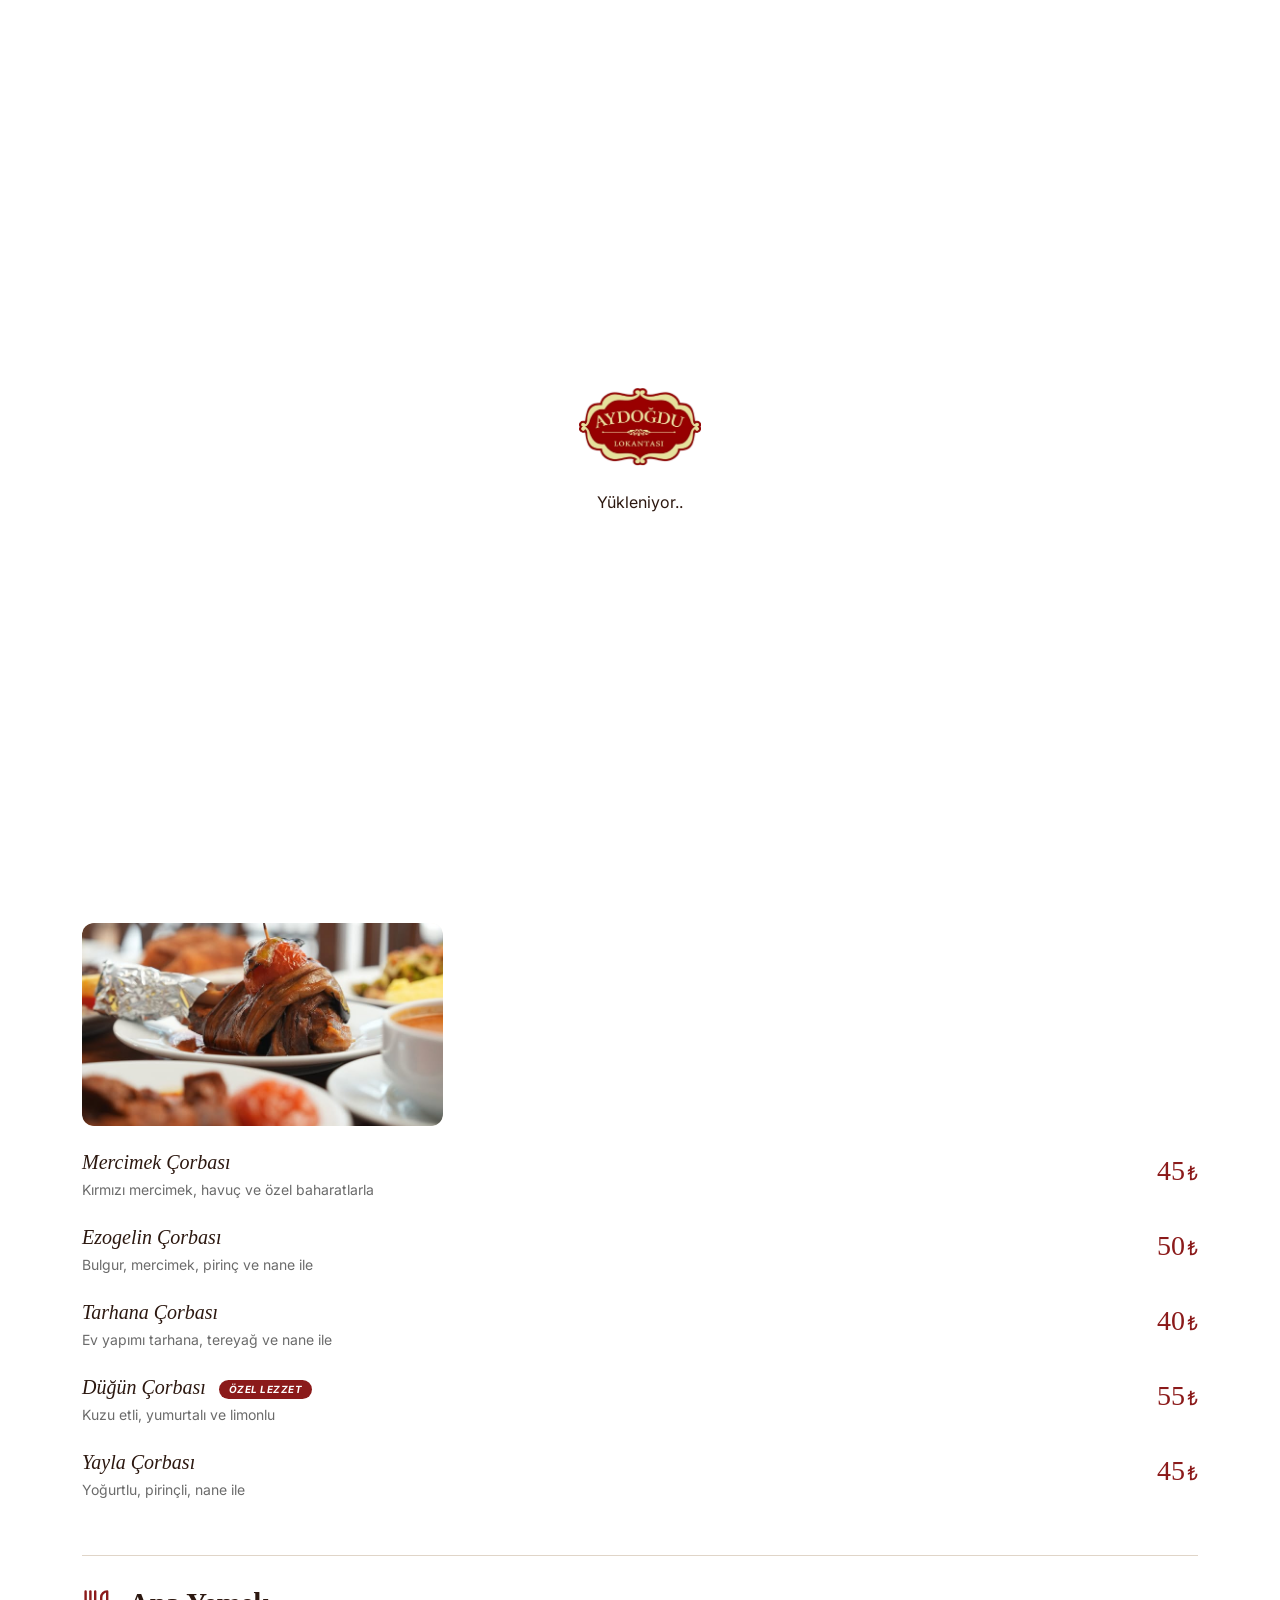
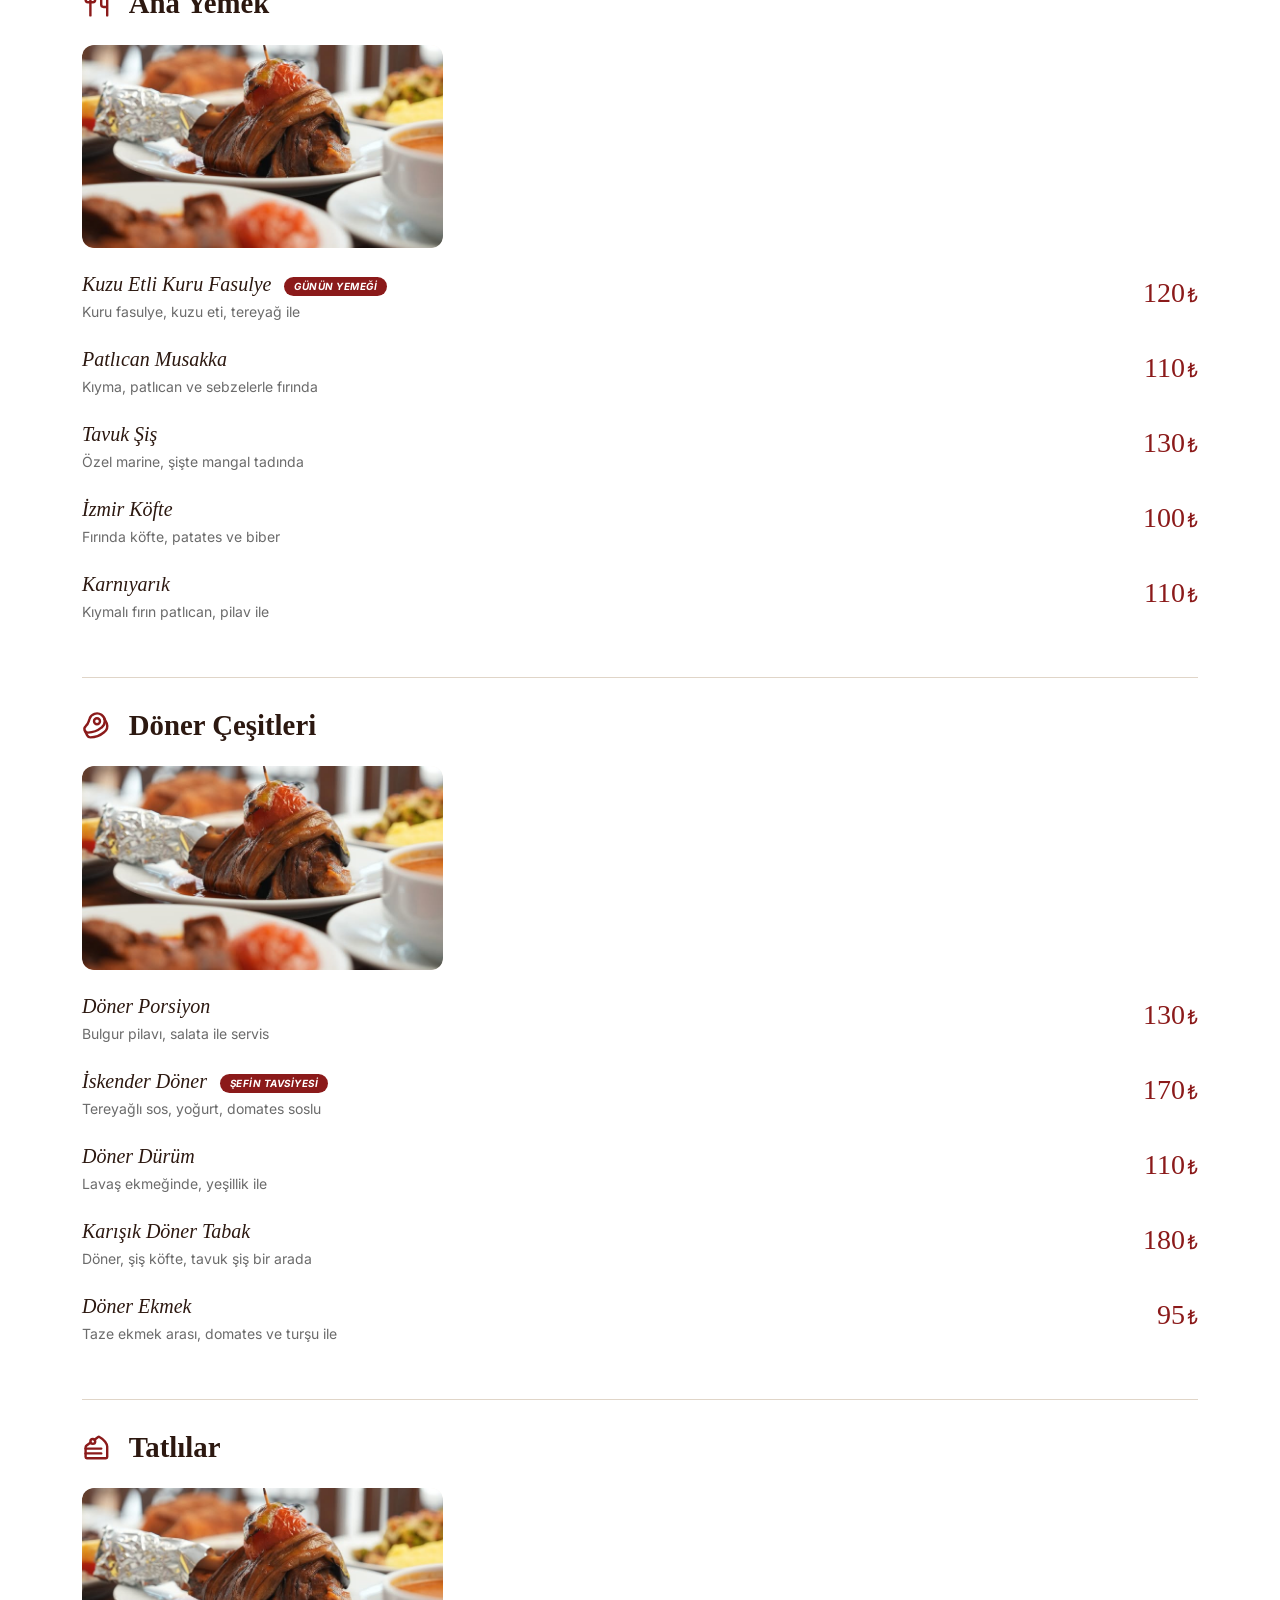
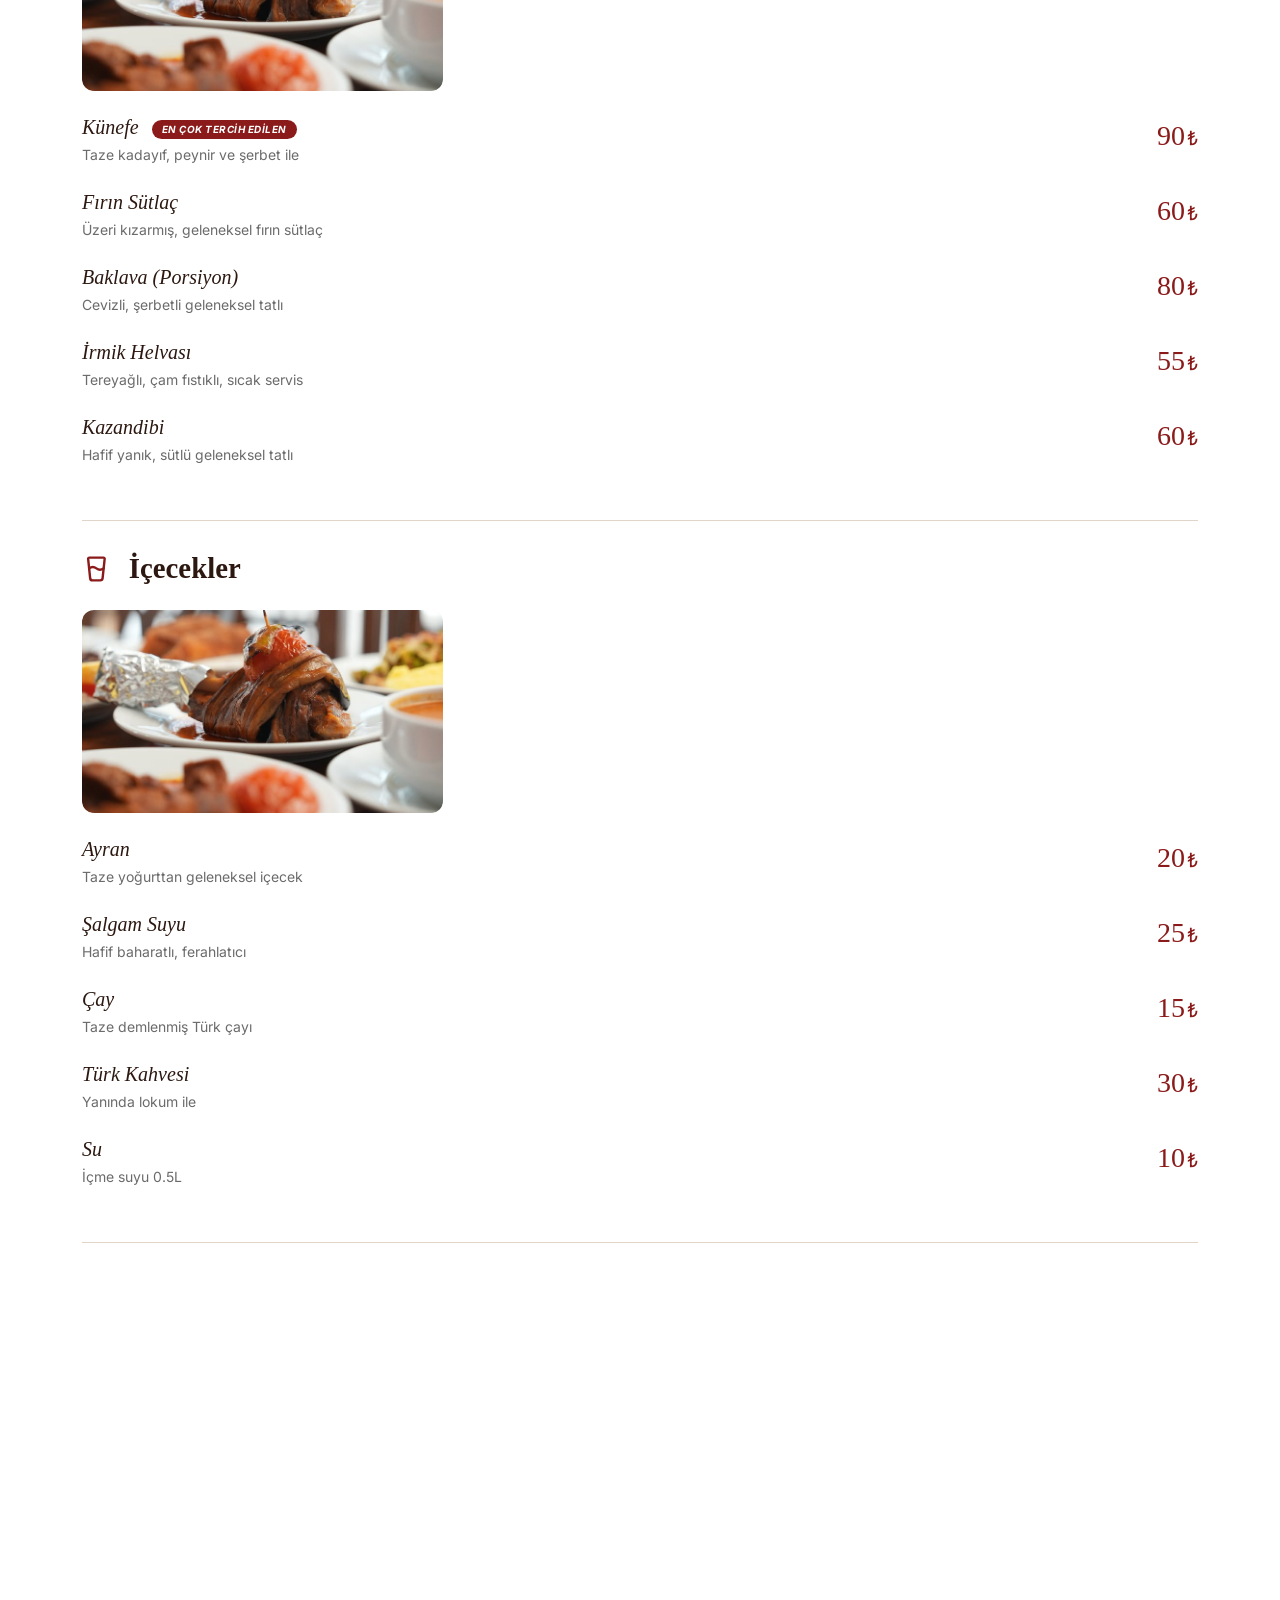
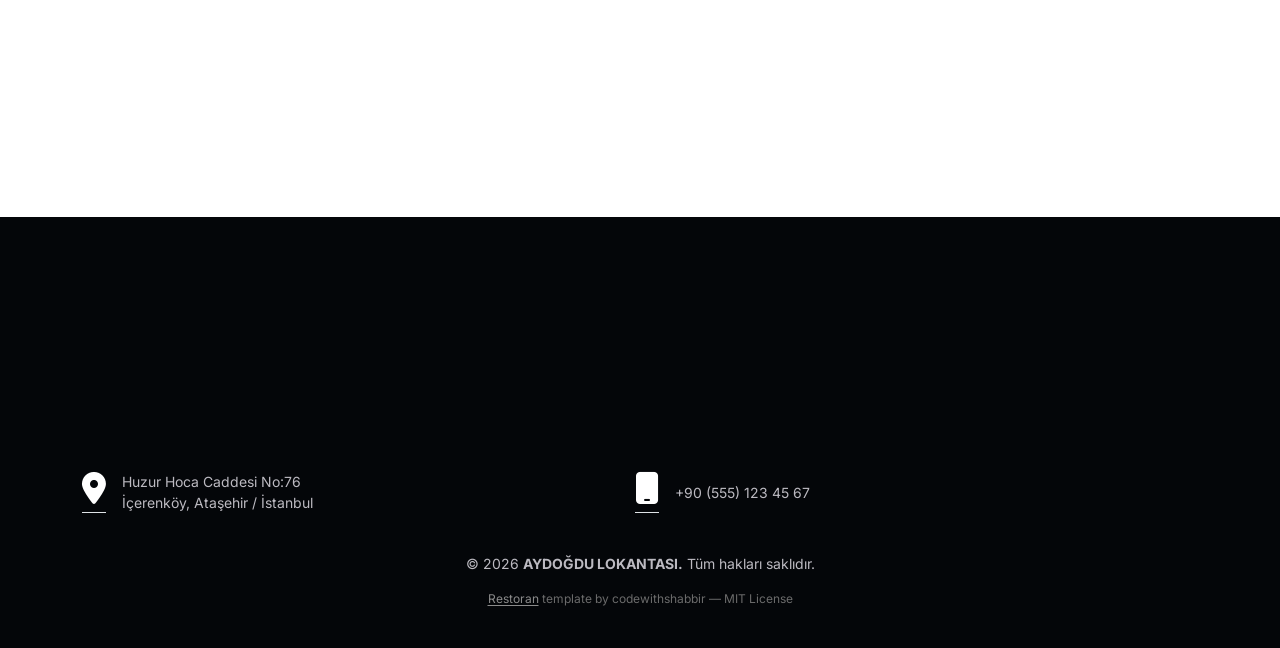
==== index.html @ 3f16ea95 "CSS position:sticky + reduce g-5 to g-3 — no overflow, no loop" ====
<!DOCTYPE html>
<!--
  Original template: Restoran (https://github.com/codewithshabbir/restoran)
  Heavily customized and extended for AYDOĞDU LOKANTASI.
-->
<html lang="tr">
  <head>
    <meta charset="utf-8" />
    <meta name="viewport" content="width=device-width, initial-scale=1" />
    <meta http-equiv="Cache-Control" content="no-cache, no-store, must-revalidate">
    <meta http-equiv="Pragma" content="no-cache">
    <meta http-equiv="Expires" content="0">
    <title>AYDOĞDU LOKANTASI | Geleneksel Esnaf Lokantası</title>
    <meta name="description" content="AYDOĞDU LOKANTASI - Bostancı Oto Sanayi, Ataşehir'de geleneksel esnaf lokantası. Çorba, ana yemek, döner ve tatlı çeşitleri.">
    <link rel="stylesheet" href="https://cdnjs.cloudflare.com/ajax/libs/font-awesome/6.6.0/css/all.min.css"
      integrity="sha512-Kc323vGBEqzTmouAECnVceyQqyqdsSiqLQISBL29aUW4U/M7pSPA/gEUZQqv1cwx4OnYxTxve5UMg5GT6L4JJg=="
      crossorigin="anonymous" referrerpolicy="no-referrer" />
    <link rel="stylesheet" href="https://unpkg.com/aos@next/dist/aos.css"/>
    <link href="https://cdn.jsdelivr.net/npm/bootstrap@5.2.3/dist/css/bootstrap.min.css" rel="stylesheet"
      integrity="sha384-rbsA2VBKQhggwzxH7pPCaAqO46MgnOM80zW1RWuH61DGLwZJEdK2Kadq2F9CUG65" crossorigin="anonymous" />
    <link rel="stylesheet" href="./assets/css/style.css?v=2.1" />
    <style>
      header.scrolled .menus > ul > li::after { background-color: var(--text-color-white); }
    </style>
  </head>
  <body>

    <div class="loader">
      <img src="./assets/images/logo.png" alt="AYDOĞDU" class="loader-logo">
      <div class="loader-text">Yükleniyor</div>
    </div>

    <header>
      <div class="container header my-1 d-none d-lg-flex">
        <div class="logo">
          <a href="#anasayfa">
            <img src="./assets/images/logo.png" alt="AYDOĞDU">
          </a>
        </div>
        <div class="menus">
          <ul class="d-flex mb-0">
              <li class="list-unstyled py-1">
                <a class="text-decoration-none text-uppercase px-3" href="#anasayfa">Ana Sayfa</a>
              </li>
              <li class="list-unstyled py-1">
                <a class="text-decoration-none text-uppercase px-3" href="#menu">Menü</a>
              </li>
              <li class="list-unstyled py-1">
                <a class="text-decoration-none text-uppercase px-3" href="#iletisim">İletişim & Konum</a>
              </li>
          </ul>
        </div>
      </div>

      <div class="d-lg-none mobile-header-grid py-2">
        <div id="hamburger" class="mobile-hamburger">
          <i class="fa fa-2x fa-bars text-white"></i>
        </div>
        <div class="mobile-nav-logo">
          <div class="logo">
            <a href="#anasayfa">
              <img src="./assets/images/logo.png" alt="AYDOĞDU">
            </a>
          </div>
        </div>
        <div class="mobile-header-spacer"></div>
      </div>
      <div class="position-fixed w-75 bg-white h-100 top-0 start-0" id="mobile-menu">
          <div id="hamburger-cross" class="d-flex justify-content-end align-items-center py-2">
            <i class="fa fa-2x fa-plus me-3"></i>
          </div>
          <div class="menus">
            <ul class="d-flex flex-column ps-2 mb-0 mt-4">
              <li class="list-unstyled py-1">
                <a class="text-dark text-decoration-none text-uppercase p-3" href="#anasayfa">Ana Sayfa</a>
              </li>
              <li class="list-unstyled py-1">
                <a class="text-dark text-decoration-none text-uppercase p-3" href="#menu">Menü</a>
              </li>
              <li class="list-unstyled py-1">
                <a class="text-dark text-decoration-none text-uppercase p-3" href="#iletisim">İletişim & Konum</a>
              </li>
            </ul>
        </div>
      </div>
    </header>

    <main class="contact-page">
      <!-- ===== Ana Sayfa / Hero ===== -->
      <section id="anasayfa" class="banner py-5">
        <div class="banner-video-bg">
          <video autoplay muted loop playsinline class="hero-video-desktop d-none d-md-block">
            <source src="./assets/video/hero.mp4" type="video/mp4">
          </video>
          <video autoplay muted loop playsinline class="hero-video-mobile d-md-none">
            <source src="./assets/video/hero.mp4" type="video/mp4">
          </video>
          <div class="banner-overlay"></div>
        </div>
        <div class="container py-5" style="position:relative;z-index:2;">
          <div class="row">
             <div class="col-lg-7 banner-content">
              <span class="badge-years">1990'dan Beri</span>
              <h1 class="display-2">AYDOĞDU<br>LOKANTASI</h1>
              <p class="hero-subtitle">Bostancı'nın Geleneksel Lezzet Durağı</p>
              <p class="hero-desc">
                1990'dan beri Bostancı Oto Sanayi'de taze günlük malzemelerle hazırladığımız
                ev yemekleri, döner çeşitleri ve yöresel tatlılarımızla hizmetinizdeyiz.
              </p>
              <div class="hero-ctas">
                <div class="book-a-table">
                  <div class="anim-layer"></div>
                  <a href="#menu">Menüyü Keşfet</a>
                </div>
              </div>
            </div>
          </div>
        </div>
      </section>

      <!-- ===== Menü ===== -->
      <section id="menu" class="our-menu pt-5">
        <div class="container">
          <div class="row">
            <div class="section-title text-center">
              <h5>Lezzetlerimiz</h5>
              <h2 class="display-5 fw-bold">Menümüz</h2>
            </div>
          </div>
          </div>
          <!-- Sticky Category Tabs (full width, outside container) -->
          <div class="menu-tabs">
            <a href="#corbalar" class="menu-tab active"><svg class="menu-icon me-2"
  xmlns="http://www.w3.org/2000/svg"
  width="18"
  height="18"
  viewBox="0 0 24 24"
  fill="none"
  stroke="currentColor"
  stroke-width="2"
  stroke-linecap="round"
  stroke-linejoin="round"
>
  <path d="M12 21a9 9 0 0 0 9-9H3a9 9 0 0 0 9 9Z" />
  <path d="M7 21h10" />
  <path d="M19.5 12 22 6" />
  <path d="M16.25 3c.27.1.8.53.75 1.36-.06.83-.93 1.2-1 2.02-.05.78.34 1.24.73 1.62" />
  <path d="M11.25 3c.27.1.8.53.74 1.36-.05.83-.93 1.2-.98 2.02-.06.78.33 1.24.72 1.62" />
  <path d="M6.25 3c.27.1.8.53.75 1.36-.06.83-.93 1.2-1 2.02-.05.78.34 1.24.74 1.62" />
</svg>
Çorbalar</a>
            <a href="#ana-yemek" class="menu-tab"><svg class="menu-icon me-2"
  xmlns="http://www.w3.org/2000/svg"
  width="18"
  height="18"
  viewBox="0 0 24 24"
  fill="none"
  stroke="currentColor"
  stroke-width="2"
  stroke-linecap="round"
  stroke-linejoin="round"
>
  <path d="M3 2v7c0 1.1.9 2 2 2h4a2 2 0 0 0 2-2V2" />
  <path d="M7 2v20" />
  <path d="M21 15V2a5 5 0 0 0-5 5v6c0 1.1.9 2 2 2h3Zm0 0v7" />
</svg>
Ana Yemek</a>
            <a href="#doner" class="menu-tab"><svg class="menu-icon me-2" xmlns="http://www.w3.org/2000/svg" width="18" height="18" viewBox="0 0 24 24" fill="none" stroke="currentColor" stroke-width="2" stroke-linecap="round" stroke-linejoin="round" > <path d="M16.4 13.7A6.5 6.5 0 1 0 6.28 6.6c-1.1 3.13-.78 3.9-3.18 6.08A3 3 0 0 0 5 18c4 0 8.4-1.8 11.4-4.3" /> <path d="m18.5 6 2.19 4.5a6.48 6.48 0 0 1-2.29 7.2C15.4 20.2 11 22 7 22a3 3 0 0 1-2.68-1.66L2.4 16.5" /> <circle cx="12.5" cy="8.5" r="2.5" /> </svg>
Döner</a>
            <a href="#tatlilar" class="menu-tab"><svg class="menu-icon me-2" xmlns="http://www.w3.org/2000/svg" width="18" height="18" viewBox="0 0 24 24" fill="none" stroke="currentColor" stroke-width="2" stroke-linecap="round" stroke-linejoin="round" > <path d="M16 13H3" /> <path d="M16 17H3" /> <path d="m7.2 7.9-3.388 2.5A2 2 0 0 0 3 12.01V20a1 1 0 0 0 1 1h16a1 1 0 0 0 1-1v-8.654c0-2-2.44-6.026-6.44-8.026a1 1 0 0 0-1.082.057L10.4 5.6" /> <circle cx="9" cy="7" r="2" /> </svg>
Tatlılar</a>
            <a href="#icecekler" class="menu-tab"><svg class="menu-icon me-2"
  xmlns="http://www.w3.org/2000/svg"
  width="18"
  height="18"
  viewBox="0 0 24 24"
  fill="none"
  stroke="currentColor"
  stroke-width="2"
  stroke-linecap="round"
  stroke-linejoin="round"
>
  <path d="M5.116 4.104A1 1 0 0 1 6.11 3h11.78a1 1 0 0 1 .994 1.105L17.19 20.21A2 2 0 0 1 15.2 22H8.8a2 2 0 0 1-2-1.79z" />
  <path d="M6 12a5 5 0 0 1 6 0 5 5 0 0 0 6 0" />
</svg>
İçecekler</a>
          </div>

          <div class="container">
          <!-- Çorbalar -->
          <div id="corbalar" class="menu-category">
            <h3 class="menu-category-title"><svg style="color:var(--primary-color);" class="menu-icon me-2"
  xmlns="http://www.w3.org/2000/svg"
  width="18"
  height="18"
  viewBox="0 0 24 24"
  fill="none"
  stroke="currentColor"
  stroke-width="2"
  stroke-linecap="round"
  stroke-linejoin="round"
>
  <path d="M12 21a9 9 0 0 0 9-9H3a9 9 0 0 0 9 9Z" />
  <path d="M7 21h10" />
  <path d="M19.5 12 22 6" />
  <path d="M16.25 3c.27.1.8.53.75 1.36-.06.83-.93 1.2-1 2.02-.05.78.34 1.24.73 1.62" />
  <path d="M11.25 3c.27.1.8.53.74 1.36-.05.83-.93 1.2-.98 2.02-.06.78.33 1.24.72 1.62" />
  <path d="M6.25 3c.27.1.8.53.75 1.36-.06.83-.93 1.2-1 2.02-.05.78.34 1.24.74 1.62" />
</svg>
Çorbalar</h3>
            <div class="row g-3 mb-4">
              <div class="col-12 col-lg-4">
                <div class="food-placeholder">
                  <img src="./ana_yemek.jpg" alt="Çorbalar">
                </div>
              </div>
            </div>
            <div class="item-wrapper d-flex justify-content-between">
              <div class="item-left"><h5>Mercimek Çorbası</h5><p>Kırmızı mercimek, havuç ve özel baharatlarla</p></div>
              <div class="item-right"><span class="item-price">45<span class="price-symbol">₺</span></span></div>
            </div>
            <div class="item-wrapper d-flex justify-content-between">
              <div class="item-left"><h5>Ezogelin Çorbası</h5><p>Bulgur, mercimek, pirinç ve nane ile</p></div>
              <div class="item-right"><span class="item-price">50<span class="price-symbol">₺</span></span></div>
            </div>
            <div class="item-wrapper d-flex justify-content-between">
              <div class="item-left"><h5>Tarhana Çorbası</h5><p>Ev yapımı tarhana, tereyağ ve nane ile</p></div>
              <div class="item-right"><span class="item-price">40<span class="price-symbol">₺</span></span></div>
            </div>
            <div class="item-wrapper d-flex justify-content-between">
              <div class="item-left"><h5>Düğün Çorbası <span class="featured-badge">Özel Lezzet</span></h5><p>Kuzu etli, yumurtalı ve limonlu</p></div>
              <div class="item-right"><span class="item-price">55<span class="price-symbol">₺</span></span></div>
            </div>
            <div class="item-wrapper d-flex justify-content-between">
              <div class="item-left"><h5>Yayla Çorbası</h5><p>Yoğurtlu, pirinçli, nane ile</p></div>
              <div class="item-right"><span class="item-price">45<span class="price-symbol">₺</span></span></div>
            </div>
          </div>

          <!-- Ana Yemek -->
          <div id="ana-yemek" class="menu-category">
            <h3 class="menu-category-title"><svg style="color:var(--primary-color);" class="menu-icon me-2"
  xmlns="http://www.w3.org/2000/svg"
  width="18"
  height="18"
  viewBox="0 0 24 24"
  fill="none"
  stroke="currentColor"
  stroke-width="2"
  stroke-linecap="round"
  stroke-linejoin="round"
>
  <path d="M3 2v7c0 1.1.9 2 2 2h4a2 2 0 0 0 2-2V2" />
  <path d="M7 2v20" />
  <path d="M21 15V2a5 5 0 0 0-5 5v6c0 1.1.9 2 2 2h3Zm0 0v7" />
</svg>
Ana Yemek</h3>
            <div class="row g-3 mb-4">
              <div class="col-12 col-lg-4">
                <div class="food-placeholder">
                  <img src="./ana_yemek.jpg" alt="Ana Yemek">
                </div>
              </div>
            </div>
            <div class="item-wrapper d-flex justify-content-between">
              <div class="item-left"><h5>Kuzu Etli Kuru Fasulye <span class="featured-badge">Günün Yemeği</span></h5><p>Kuru fasulye, kuzu eti, tereyağ ile</p></div>
              <div class="item-right"><span class="item-price">120<span class="price-symbol">₺</span></span></div>
            </div>
            <div class="item-wrapper d-flex justify-content-between">
              <div class="item-left"><h5>Patlıcan Musakka</h5><p>Kıyma, patlıcan ve sebzelerle fırında</p></div>
              <div class="item-right"><span class="item-price">110<span class="price-symbol">₺</span></span></div>
            </div>
            <div class="item-wrapper d-flex justify-content-between">
              <div class="item-left"><h5>Tavuk Şiş</h5><p>Özel marine, şişte mangal tadında</p></div>
              <div class="item-right"><span class="item-price">130<span class="price-symbol">₺</span></span></div>
            </div>
            <div class="item-wrapper d-flex justify-content-between">
              <div class="item-left"><h5>İzmir Köfte</h5><p>Fırında köfte, patates ve biber</p></div>
              <div class="item-right"><span class="item-price">100<span class="price-symbol">₺</span></span></div>
            </div>
            <div class="item-wrapper d-flex justify-content-between">
              <div class="item-left"><h5>Karnıyarık</h5><p>Kıymalı fırın patlıcan, pilav ile</p></div>
              <div class="item-right"><span class="item-price">110<span class="price-symbol">₺</span></span></div>
            </div>
          </div>

          <!-- Döner -->
          <div id="doner" class="menu-category">
            <h3 class="menu-category-title"><svg class="menu-icon me-2" style="color:var(--primary-color);" xmlns="http://www.w3.org/2000/svg" width="18" height="18" viewBox="0 0 24 24" fill="none" stroke="currentColor" stroke-width="2" stroke-linecap="round" stroke-linejoin="round" > <path d="M16.4 13.7A6.5 6.5 0 1 0 6.28 6.6c-1.1 3.13-.78 3.9-3.18 6.08A3 3 0 0 0 5 18c4 0 8.4-1.8 11.4-4.3" /> <path d="m18.5 6 2.19 4.5a6.48 6.48 0 0 1-2.29 7.2C15.4 20.2 11 22 7 22a3 3 0 0 1-2.68-1.66L2.4 16.5" /> <circle cx="12.5" cy="8.5" r="2.5" /> </svg>
Döner Çeşitleri</h3>
            <div class="row g-3 mb-4">
              <div class="col-12 col-lg-4">
                <div class="food-placeholder">
                  <img src="./ana_yemek.jpg" alt="Döner">
                </div>
              </div>
            </div>
            <div class="item-wrapper d-flex justify-content-between">
              <div class="item-left"><h5>Döner Porsiyon</h5><p>Bulgur pilavı, salata ile servis</p></div>
              <div class="item-right"><span class="item-price">130<span class="price-symbol">₺</span></span></div>
            </div>
            <div class="item-wrapper d-flex justify-content-between">
              <div class="item-left"><h5>İskender Döner <span class="featured-badge">Şefin Tavsiyesi</span></h5><p>Tereyağlı sos, yoğurt, domates soslu</p></div>
              <div class="item-right"><span class="item-price">170<span class="price-symbol">₺</span></span></div>
            </div>
            <div class="item-wrapper d-flex justify-content-between">
              <div class="item-left"><h5>Döner Dürüm</h5><p>Lavaş ekmeğinde, yeşillik ile</p></div>
              <div class="item-right"><span class="item-price">110<span class="price-symbol">₺</span></span></div>
            </div>
            <div class="item-wrapper d-flex justify-content-between">
              <div class="item-left"><h5>Karışık Döner Tabak</h5><p>Döner, şiş köfte, tavuk şiş bir arada</p></div>
              <div class="item-right"><span class="item-price">180<span class="price-symbol">₺</span></span></div>
            </div>
            <div class="item-wrapper d-flex justify-content-between">
              <div class="item-left"><h5>Döner Ekmek</h5><p>Taze ekmek arası, domates ve turşu ile</p></div>
              <div class="item-right"><span class="item-price">95<span class="price-symbol">₺</span></span></div>
            </div>
          </div>

          <!-- Tatlılar -->
          <div id="tatlilar" class="menu-category">
            <h3 class="menu-category-title"><svg class="menu-icon me-2" style="color:var(--primary-color);" xmlns="http://www.w3.org/2000/svg" width="18" height="18" viewBox="0 0 24 24" fill="none" stroke="currentColor" stroke-width="2" stroke-linecap="round" stroke-linejoin="round" > <path d="M16 13H3" /> <path d="M16 17H3" /> <path d="m7.2 7.9-3.388 2.5A2 2 0 0 0 3 12.01V20a1 1 0 0 0 1 1h16a1 1 0 0 0 1-1v-8.654c0-2-2.44-6.026-6.44-8.026a1 1 0 0 0-1.082.057L10.4 5.6" /> <circle cx="9" cy="7" r="2" /> </svg>
Tatlılar</h3>
            <div class="row g-3 mb-4">
              <div class="col-12 col-lg-4">
                <div class="food-placeholder">
                  <img src="./ana_yemek.jpg" alt="Tatlılar">
                </div>
              </div>
            </div>
            <div class="item-wrapper d-flex justify-content-between">
              <div class="item-left"><h5>Künefe <span class="featured-badge">En Çok Tercih Edilen</span></h5><p>Taze kadayıf, peynir ve şerbet ile</p></div>
              <div class="item-right"><span class="item-price">90<span class="price-symbol">₺</span></span></div>
            </div>
            <div class="item-wrapper d-flex justify-content-between">
              <div class="item-left"><h5>Fırın Sütlaç</h5><p>Üzeri kızarmış, geleneksel fırın sütlaç</p></div>
              <div class="item-right"><span class="item-price">60<span class="price-symbol">₺</span></span></div>
            </div>
            <div class="item-wrapper d-flex justify-content-between">
              <div class="item-left"><h5>Baklava (Porsiyon)</h5><p>Cevizli, şerbetli geleneksel tatlı</p></div>
              <div class="item-right"><span class="item-price">80<span class="price-symbol">₺</span></span></div>
            </div>
            <div class="item-wrapper d-flex justify-content-between">
              <div class="item-left"><h5>İrmik Helvası</h5><p>Tereyağlı, çam fıstıklı, sıcak servis</p></div>
              <div class="item-right"><span class="item-price">55<span class="price-symbol">₺</span></span></div>
            </div>
            <div class="item-wrapper d-flex justify-content-between">
              <div class="item-left"><h5>Kazandibi</h5><p>Hafif yanık, sütlü geleneksel tatlı</p></div>
              <div class="item-right"><span class="item-price">60<span class="price-symbol">₺</span></span></div>
            </div>
          </div>

          <!-- İçecekler -->
          <div id="icecekler" class="menu-category">
            <h3 class="menu-category-title"><svg style="color:var(--primary-color);" class="menu-icon me-2"
  xmlns="http://www.w3.org/2000/svg"
  width="18"
  height="18"
  viewBox="0 0 24 24"
  fill="none"
  stroke="currentColor"
  stroke-width="2"
  stroke-linecap="round"
  stroke-linejoin="round"
>
  <path d="M5.116 4.104A1 1 0 0 1 6.11 3h11.78a1 1 0 0 1 .994 1.105L17.19 20.21A2 2 0 0 1 15.2 22H8.8a2 2 0 0 1-2-1.79z" />
  <path d="M6 12a5 5 0 0 1 6 0 5 5 0 0 0 6 0" />
</svg>
İçecekler</h3>
            <div class="row g-3 mb-4">
              <div class="col-12 col-lg-4">
                <div class="food-placeholder">
                  <img src="./ana_yemek.jpg" alt="İçecekler">
                </div>
              </div>
            </div>
            <div class="item-wrapper d-flex justify-content-between">
              <div class="item-left"><h5>Ayran</h5><p>Taze yoğurttan geleneksel içecek</p></div>
              <div class="item-right"><span class="item-price">20<span class="price-symbol">₺</span></span></div>
            </div>
            <div class="item-wrapper d-flex justify-content-between">
              <div class="item-left"><h5>Şalgam Suyu</h5><p>Hafif baharatlı, ferahlatıcı</p></div>
              <div class="item-right"><span class="item-price">25<span class="price-symbol">₺</span></span></div>
            </div>
            <div class="item-wrapper d-flex justify-content-between">
              <div class="item-left"><h5>Çay</h5><p>Taze demlenmiş Türk çayı</p></div>
              <div class="item-right"><span class="item-price">15<span class="price-symbol">₺</span></span></div>
            </div>
            <div class="item-wrapper d-flex justify-content-between">
              <div class="item-left"><h5>Türk Kahvesi</h5><p>Yanında lokum ile</p></div>
              <div class="item-right"><span class="item-price">30<span class="price-symbol">₺</span></span></div>
            </div>
            <div class="item-wrapper d-flex justify-content-between">
              <div class="item-left"><h5>Su</h5><p>İçme suyu 0.5L</p></div>
              <div class="item-right"><span class="item-price">10<span class="price-symbol">₺</span></span></div>
            </div>
          </div>
        </div>
      </section>

      <!-- ===== İletişim & Konum ===== -->
      <section id="iletisim" class="contact-us pt-5 mb-0 pb-5">
        <div class="container">
          <div class="row align-items-start g-3">
            <!-- Map LEFT -->
            <div class="col-lg-7" data-aos="fade-right">
              <h2 class="display-6 fw-bold mb-4">Konumumuz</h2>
              <iframe src="https://www.google.com/maps?q=Aydo%C4%9Fdu+2+Lokantas%C4%B1,+%C4%B0stanbul&z=17&output=embed"
                width="100%" height="400" style="border:0;border-radius:8px;" allowfullscreen="" loading="lazy" referrerpolicy="no-referrer-when-downgrade"></iframe>
            </div>
            <!-- Contact Info RIGHT -->
            <div class="col-lg-5" data-aos="fade-left">
              <div class="contact-info">
                <h2 class="mb-5 mt-5 mt-lg-0 position-relative display-6 fw-bold">İletişim Bilgileri</h2>
                <div class="d-flex flex-column px-0 justify-content-between">
                  <div class="contact-info-box d-flex align-items-center pe-2 py-3">
                    <div class="contact-icon-box">
                      <i class="fa-solid fa-location-dot border-bottom pb-2"></i>
                    </div>
                    <div class="ps-3">
                      <p class="mb-0">
                        <b>Adres</b><br>
                        <a href="https://maps.app.goo.gl/VTeGeL5wVci3rUmo6" target="_blank" rel="noopener" style="color:inherit;text-decoration:none;">
                          Huzur Hoca Caddesi No:76<br>
                          İçerenköy, Ataşehir / İstanbul 34752
                        </a>
                      </p>
                    </div>
                  </div>
                  <div class="contact-info-box d-flex align-items-center pe-2 py-3">
                    <div class="contact-icon-box">
                      <i class="fa-solid fa-phone border-bottom pb-2"></i>
                    </div>
                    <div class="ps-3">
                      <p class="mb-0">
                        <b>Telefon</b><br>
                        <a href="tel:+905551234567" style="color:inherit;text-decoration:none;">+90 (555) 123 45 67</a>
                      </p>
                    </div>
                  </div>
                  <div class="contact-info-box d-flex align-items-center pe-2 py-3">
                    <div class="contact-icon-box">
                      <i class="fa-solid fa-clock border-bottom pb-2"></i>
                    </div>
                    <div class="ps-3">
                      <p class="mb-0">
                        <b>Çalışma Saatleri</b><br>
                        <span class="contact-hours-list">Pazartesi–Cumartesi: 07:30–17:30<br>Pazar: Kapalı</span>
                      </p>
                    </div>
                  </div>
                </div>
              </div>
            </div>
          </div>
        </div>
      </section>
    </main>

    <a href="tel:+905551234567" id="floating-phone" class="d-lg-none" aria-label="Bizi Arayın">
      <i class="fas fa-phone"></i>
    </a>

    <a href="#" id="back-to-top"><i class="fa-solid fa-angles-up"></i></a>

    <footer>
      <div class="container">
        <div class="row">
          <div class="footer-content col-xl-8 px-4">
            <div class="row">
              <div class="col-lg-6 px-0">
                <div class="logo" data-aos="fade-down-right">
                  <a href="#anasayfa">
                    <img src="./assets/images/logo.png" alt="AYDOĞDU">
                  </a>
                </div>
              </div>
              <div data-aos="fade-down" class="col-lg-6 pt-4 pt-lg-0 d-flex align-items-center justify-content-start justify-content-lg-end">
                <div class="social-icons d-flex">
                  <ul class="d-flex mb-0 ps-0">
                    <li class="mx-2"><a class="text-decoration-none text-white" data-social="facebook" href="#"><i class="fab fa-facebook"></i></a></li>
                    <li class="mx-2"><a class="text-decoration-none text-white" data-social="instagram" href="https://www.instagram.com/aydogdulokantasi"><i class="fab fa-instagram"></i></a></li>
                    <li class="mx-2"><a class="text-decoration-none text-white" data-social="twitter" href="#"><i class="fab fa-twitter"></i></a></li>
                  </ul>
                </div>
              </div>
            </div>
            <div class="row pt-5 content-desc" data-aos="fade-right">
              <p class="px-0">
                AYDOĞDU LOKANTASI, 1990 yılından bu yana Bostancı Oto Sanayi, Ataşehir'de
                geleneksel esnaf lokantası olarak hizmet vermektedir. Ev yemekleri, döner çeşitleri,
                yöresel tatlar ve güler yüzlü servis anlayışımızla sizleri ağırlamaktan mutluluk duyarız.
              </p>
            </div>
<div class="row">
              <div class="d-flex flex-column flex-lg-row px-0 justify-content-between">
                <div class="location d-flex align-items-center pe-2 py-3">
                  <i class="fa-solid fa-location-dot text-white fa-2x border-bottom pb-2"></i>
                  <div class="ps-3">
                    <p class="mb-0">
                      Huzur Hoca Caddesi No:76<br>
                      İçerenköy, Ataşehir / İstanbul
                    </p>
                  </div>
                </div>
                <div class="location d-flex align-items-center pe-2 py-3">
                  <i class="fa-solid fa-mobile text-white fa-2x border-bottom pb-2"></i>
                  <div class="ps-3">
                      <p class="mb-0">
                        <a href="tel:+905551234567" style="color:inherit;text-decoration:none;">+90 (555) 123 45 67</a>
                      </p>
                  </div>
                </div>
              </div>
            </div>
          </div>
          <div class="col-xl-4">
            <div class="reservation-box" data-aos="fade-down-left">
              <div class="reservation-wrapper">
                <h2>Çalışma Saatleri</h2>
                <div class="reservation-date-time">
                  <p><b>Pazartesi–Cumartesi</b> 07:30–17:30</p>
                  <p><b>Pazar</b> Kapalı</p>
                </div>
              </div>
            </div>
          </div>
        </div>
        <div class="row">
          <p class="text-center pt-4 mt-3 pt-lg-0">&copy; <span id="copyrightCurrentYear"></span> <b>AYDOĞDU LOKANTASI.</b> Tüm hakları saklıdır.</p>
          <p class="text-center mb-0 template-credit"><a href="https://github.com/codewithshabbir/restoran" target="_blank">Restoran</a> template by codewithshabbir &mdash; MIT License</p>
        </div>
      </div>
    </footer>

    <script src="https://cdn.jsdelivr.net/npm/bootstrap@5.2.3/dist/js/bootstrap.bundle.min.js"
      integrity="sha384-kenU1KFdBIe4zVF0s0G1M5b4hcpxyD9F7jL+jjXkk+Q2h455rYXK/7HAuoJl+0I4" crossorigin="anonymous"></script>
    <script src="https://unpkg.com/aos@next/dist/aos.js"></script>
    <script src="./assets/js/script.js?v=1.6"></script>
    <script src="./assets/js/render.js?v=1.4">

  </body>
</html>
---- assets/css/style.css ----
@import url('https://fonts.googleapis.com/css2?family=Inter:wght@300;400;500;600;700;800&display=swap');

/* 
  Original template: Restoran (https://github.com/codewithshabbir/restoran)
  Heavily customized and extended for AYDOĞDU LOKANTASI.
*/

sup { font-size: 0.55em; vertical-align: super; line-height: 0; }

/* Color Variables */
:root {
  --primary-color: #8B1A1A;
  --primary-color-hover: #6B1010;
  --secondary-color: #C9952E;
  --background-color: #FEF9F0;
  --text-color: #2C1810;
  --heading-color: #1A0F0A;
  --border-color: #E0D5C8;
  --text-color-white: #ffffff;
}

/* Applying Fonts and Colors to Elements */
html {
  scroll-behavior: smooth;
  scroll-padding-top: 90px;
}

body {
  font-family: "Inter", sans-serif;
  font-weight: 400;
  background-color: var(--text-color-white);
  color: var(--text-color);
}



h1,
h3,
h4,
h6 {
  font-family: "Liberation Serif", "Times New Roman", serif;
  font-weight: 800;
  color: var(--heading-color);
}

h2 {
  font-family: "Liberation Serif", "Times New Roman", serif;
  font-size: 2.5rem;
  font-weight: 800;
}

h5 {
  position: relative;
  display: inline;
  font-family: "Liberation Serif", "Times New Roman", serif;
  font-style: italic;
  color: var(--primary-color);
}

p,
a,
span {
  font-family: "Inter", sans-serif;
  font-weight: 400;
}

button,
.btn {
  font-family: "Liberation Serif", "Times New Roman", serif;
  font-weight: 600;
  background-color: var(--primary-color);
  color: #fff;
  border-color: var(--primary-color);
}

.btn-secondary {
  background-color: var(--secondary-color);
  color: #fff;
  border-color: var(--secondary-color);
}

.header,
.footer,
.navbar {
  background-color: var(--heading-color);
  color: #fff;
  transition: all 0.3s ease-in-out;
}

.card {
  border-color: var(--border-color);
}

.logo {
  font-family: "Liberation Serif", "Times New Roman", serif;
  color: var(--primary-color);
}

.logo img {
  height: clamp(34px, 6vw, 50px);
  width: auto;
}

/* Scrollbar Styles */
body::-webkit-scrollbar-track {
  -webkit-box-shadow: inset 0 0 6px rgba(0, 0, 0, 0.3);
  border-radius: 10px;
  background-color: #f5f5f5;
}

body::-webkit-scrollbar {
  width: 12px;
  background-color: #f5f5f5;
}

body::-webkit-scrollbar-thumb {
  border-radius: 10px;
  -webkit-box-shadow: inset 0 0 6px rgba(0, 0, 0, 0.3);
  background-color: var(--primary-color);
}


/* loader start */

.loader {
  background-color: var(--text-color-white);
  position: fixed;
  width: 100%;
  height: 100vh;
  display: flex;
  justify-content: center;
  align-items: center;
  flex-direction: column;
  z-index: 12;
}

.loader-logo {
  height: 80px;
  width: auto;
  margin-bottom: 24px;
}

.loader-text {
  font-family: "Inter", sans-serif;
  font-size: 1rem;
  color: var(--text-color);
  min-width: 100px;
  text-align: center;
}

/* Header Start */

header {
  position: fixed;
  width: 100%;
  padding: 6px 0;
  margin: 0;
  /* background-color: var(--primary-color); */
  box-shadow: 0 2px 8px rgba(0, 0, 0, 0.25);
  -webkit-box-shadow: 0 2px 8px rgba(0, 0, 0, 0.25);
  -moz-box-shadow: 0 2px 8px rgba(0, 0, 0, 0.25);
  z-index: 9;
}
.header {
  display: flex;
  align-items: center;
  justify-content: space-between;
  background-color: transparent;
}

header.scrolled {
  background-color: var(--primary-color);
  transition: 0.3s all linear;
}

.logo h1 {
  font-size: 2.5rem;
  color: var(--text-color-white);
  font-family: "Liberation Serif", "Times New Roman", serif;
  font-weight: 800;
}

.logo a {
  display: flex;
  text-decoration: none;
  color: var(--text-color-white);
}

.logo a i {
  font-size: 40px;
}

.menus > ul {
}

.menus > ul > li {
  position: relative;
}

.menus > ul > li::after {
  content: "";
  position: absolute;
  width: 100%;
  height: 0.17rem;
  background-color: white;
  left: 0;
  bottom: 0;
  transform-origin: 0% 100%;
  transform: scaleX(0);
  transition: transform 0.3s ease;
}

.menus > ul > li:hover::after {
  transform: scaleX(1);
}

.menus > ul > li > a {
  font-family: "Inter", sans-serif;
  color: var(--text-color-white);
}

.icons > a > i {
  font-size: 18px;
  color: var(--text-color-white);
}

/* Header End */

/* Mobile Header Start */

/* Mobile Header Start */
#hamburger {
  cursor: pointer;
}

#hamburger-cross {
  box-shadow: 0 0 45px rgba(0, 0, 0, 0.08);
  -webkit-box-shadow: 0 0 45px rgba(0, 0, 0, 0.08);
  -moz-box-shadow: 0 0 45px rgba(0, 0, 0, 0.08);
}

#hamburger-cross i {
  cursor: pointer;
  transform: rotate(45deg);
}

.menus > ul > li::after {
  background-color: var(--primary-color);
}
#mobile-menu {
  transition: 0.6s all ease-in-out;
  transform: translateX(-100%);
}

.mobile-nav-logo > .logo > a > h1,
.mobile-nav-logo > .logo > a > i {
  font-size: 24px;
}

.mobile-header-grid {
  display: grid;
  grid-template-columns: 1fr auto 1fr;
  align-items: center;
}
.mobile-hamburger {
  justify-self: start;
  padding-left: 12px;
}
.mobile-nav-logo {
  justify-self: center;
}
.mobile-header-spacer {
  justify-self: end;
}

/* Mobile Header End*/

/* Banner Start */
.banner {
  background: linear-gradient(160deg, #5C0E0E 0%, #8B1A1A 50%, #6B1010 100%);
  width: 100%;
  position: relative;
  overflow: hidden;
}

.banner-video-bg {
  display: block;
  position: absolute;
  inset: 0;
  z-index: 0;
}

.banner-video-bg video {
  width: 100%;
  height: 100%;
  object-fit: cover;
  display: block;
}

.banner-overlay {
  display: block;
  position: absolute;
  inset: 0;
  background: rgba(0,0,0,0.55);
  z-index: 1;
  pointer-events: none;
}


.banner-content {
  z-index: 2;
}

.banner-content h1 {
  font-weight: 800;
  line-height: 1.2;
  color: var(--text-color-white);
}

.banner-content p {
  color: var(--text-color-white);
}

.badge-years {
  display: inline-block;
  background: rgba(255,255,255,0.15);
  border: 1px solid rgba(255,255,255,0.25);
  color: #fff;
  font-size: 0.78rem;
  font-weight: 600;
  text-transform: uppercase;
  letter-spacing: 1px;
  padding: 5px 14px;
  border-radius: 50px;
  margin-bottom: 12px;
}

.hero-subtitle {
  font-family: "Liberation Serif", "Times New Roman", serif;
  font-size: 1.3rem;
  font-style: italic;
  color: rgba(255,255,255,0.85) !important;
  margin-bottom: 16px;
}

.hero-desc {
  font-size: 1.05rem !important;
  line-height: 1.6;
  color: rgba(255,255,255,0.9) !important;
  max-width: 580px;
  margin-bottom: 20px;
}

.hero-ctas {
  margin-top: 8px;
}

@media (max-width: 767.98px) {
  .banner {
    padding: 0 !important;
  }
  .banner > .container {
    padding-top: 6rem !important;
    padding-bottom: 3rem !important;
    z-index: 2;
  }
  .banner-content {
    z-index: 2;
    padding-left: 12px;
    padding-right: 12px;
  }
  .banner-content h1 {
    font-size: 2.6rem;
  }
  .hero-subtitle {
    font-size: 1.05rem;
  }
  .hero-desc {
    font-size: 0.92rem !important;
  }
  .badge-years {
    font-size: 0.7rem;
  }
}

/* book-a-table button start*/

.book-a-table {
  background-color: var(--primary-color);
  text-align: center;
  border-radius: 50px;
  position: relative;
  display: inline-block;
  overflow: hidden;
  cursor: pointer;
}

.book-a-table > .anim-layer {
  position: absolute;
  top: 0;
  right: 0;
  width: 0;
  height: 100%;
  background-color: white;
  transition: width 0.3s ease, right 0.3s ease;
}

.book-a-table:hover > .anim-layer {
  width: 100%;
  left: 0;
  right: auto;
}

.book-a-table:hover a {
  color: #141214;
}

.book-a-table a {
  display: block;
  font-size: 0.95rem;
  font-family: "Inter", sans-serif;
  font-weight: 600;
  text-transform: uppercase;
  padding: 14px 24px;
  color: white;
  text-decoration: none;
  position: relative;
  z-index: 1;
  letter-spacing: 0.5px;
}

/* book-a-table button end */

/* Our Menu Slider Start */
.our-menu .section-title h5 {
  position: relative;
}

.our-menu .section-title h5::before,
.our-menu .section-title h5::after {
  position: absolute;
  content: "";
  width: 45px;
  height: 2px;
  top: 50%;
  right: -55px;
  margin-top: -1px;
  background: var(--primary-color);
}

.our-menu .section-title h5::before {
  left: -55px;
}

.our-menu .item-wrapper {
  display: flex;
  justify-content: space-between;
  align-items: flex-start;
  gap: 16px;
  margin-bottom: 25px;
}

.our-menu .item-wrapper .item-left {
  flex: 1;
  min-width: 0;
}

.our-menu .item-wrapper .item-left h5 {
  color: var(--text-color);
  margin-bottom: 2px;
}

.our-menu .item-wrapper .item-left p {
  font-size: 14px;
  padding-top: 4px;
  color: #6b6b6b;
  margin-bottom: 0;
}

.our-menu .item-wrapper .item-right .item-price {
  color: var(--primary-color);
  font-family: "Liberation Serif", "Times New Roman", serif;
  font-size: clamp(22px, 2.5vw, 28px);
}

.our-menu .item-wrapper .item-right .price-symbol {
  font-size: 0.7em;
  margin-left: 2px;
}

.slider-indicators-wrapper .slide-arrow.prev-arrow,
.slider-indicators-wrapper .slide-arrow.next-arrow {
  position: absolute;
  top: 48%;
  width: auto;
  font-size: 16px;
  color: var(--text-color-white);
  border: 2px solid #ededed;
  border-radius: 50%;
  padding: 10px 22px;
  line-height: 36px;
  text-align: center;
  z-index: 1;
}

.slider-indicators-wrapper .slide-arrow.next-arrow {
  right: 30px;
}
.slider-indicators-wrapper .slide-arrow.prev-arrow {
  left: 30px;
}

/* Food Placeholder */
.food-placeholder {
  background: var(--background-color);
  border-radius: 12px;
  overflow: hidden;
  aspect-ratio: 16 / 9;
}

.food-placeholder img {
  width: 100%;
  height: 100%;
  object-fit: cover;
  border-radius: 10px;
}

.food-placeholder-lg {
  aspect-ratio: 21 / 9;
}

.food-placeholder-sm {
  aspect-ratio: 1 / 1;
  border-radius: 50%;
  width: 80px;
}

.menu-icon {
  display: inline-block;
  width: 18px;
  height: 18px;
  vertical-align: middle;
  line-height: 1;
}

.menu-category-title .menu-icon {
  height: 1em;
  width: auto;
}

.menu-icon svg {
  width: 100%;
  height: 100%;
  fill: none;
  stroke: currentColor;
  stroke-width: 2;
  stroke-linecap: round;
  stroke-linejoin: round;
  display: block;
}

/* Featured Badge */
.featured-badge {
  display: inline-block;
  font-size: 0.62rem;
  font-weight: 700;
  text-transform: uppercase;
  letter-spacing: 0.5px;
  color: #fff;
  background: var(--primary-color);
  padding: 2px 10px;
  border-radius: 50px;
  margin-left: 8px;
  vertical-align: middle;
  font-family: "Inter", sans-serif;
  line-height: 1.5;
}

.featured-badge-alt {
  background: var(--secondary-color);
}

/* Menu Category padding */
.menu-category {
  scroll-margin-top: 160px;
  padding: 30px 0;
  border-bottom: 1px solid var(--border-color);
}

.menu-category:last-child {
  margin-bottom: 0;
}

@media (max-width: 768px) {
  .menu-category {
    padding: 20px 14px;
  }
}

/* Sticky Menu Tabs */
.menu-tabs {
  position: sticky;
  z-index: 8;
  display: flex;
  justify-content: center;
  gap: 10px;
  padding: 16px 24px;
  background: var(--text-color-white);
  flex-wrap: wrap;
  transition: box-shadow 0.3s ease;
}
.menu-tabs.is-sticky {
  box-shadow: 0 2px 12px rgba(0,0,0,0.08);
}
.menu-tab {
  display: inline-flex;
  align-items: center;
  justify-content: center;
  padding: 10px 22px;
  border-radius: 50px;
  text-decoration: none;
  font-family: "Inter", sans-serif;
  font-weight: 500;
  font-size: 0.9rem;
  color: var(--text-color);
  background: var(--text-color-white);
  border: 1px solid var(--border-color);
  transition: all 0.25s ease;
}
.menu-tab:focus {
  outline: none;
  background: var(--text-color-white);
  color: var(--text-color);
  border-color: var(--border-color);
}

.menu-tab:hover,
.menu-tab.active {
  background: var(--primary-color);
  color: var(--text-color-white);
  border-color: var(--primary-color);
}

@media (hover: none) {
  .menu-tab:hover {
    background: var(--text-color-white);
    color: var(--text-color);
    border-color: var(--border-color);
  }
}

.menu-tabs .menu-tab.active {
  background: var(--primary-color);
  color: var(--text-color-white);
  border-color: var(--primary-color);
}
.menu-category-title {
  font-family: "Liberation Serif", "Times New Roman", serif;
  font-size: 1.8rem;
  font-weight: 700;
  margin-bottom: 24px;
  color: var(--text-color);
  display: flex;
  align-items: center;
  gap: 10px;
}
@media (max-width: 768px) {
  .menu-tabs {
    gap: 6px;
    padding: 10px 12px;
  }
  .menu-tab {
    padding: 8px 12px;
    font-size: 0.76rem;
    min-width: 0;
    justify-content: center;
    text-align: center;
  }
  .menu-category { scroll-margin-top: 130px; }
}

/* floating phone start */

#floating-phone {
  position: fixed;
  bottom: 20px;
  left: 20px;
  width: 56px;
  height: 56px;
  background: var(--primary-color);
  color: #fff;
  border-radius: 50%;
  display: flex;
  align-items: center;
  justify-content: center;
  font-size: 22px;
  box-shadow: 0 4px 15px rgba(0,0,0,0.3);
  z-index: 10;
  text-decoration: none;
  transition: transform 0.2s ease;
}

#floating-phone:hover {
  transform: scale(1.08);
}

@media (min-width: 992px) {
  #floating-phone {
    display: none;
  }
}

/* back to top start */

#back-to-top {
  position: fixed;
  bottom: 20px;  
  right: 20px;
  display: none;
  justify-content: center;
  align-items: center;
  width: 50px;
  height: 50px;
  background-color: var(--primary-color);
  text-decoration: none;
  font-size: 20px;
  border-radius: 50%;
  box-shadow: 0 0 10px rgba(0, 0, 0, 0.4);
}

#back-to-top i{
  color: white;
  transition: all 0.3s ease-out;
}

#back-to-top:hover i {
  transform: translateY(-4px);
}

@media (hover: none) {
  #back-to-top:hover i {
    transform: none;
  }
}

/* start footer */

footer {
  /* overflow-x: hidden; */
  padding-top: 60px;
  padding-bottom: 40px;
  background-color: #040609;
}

footer .social-icons a {
  background-color: #191c1e;
  border-radius: 50%;
  text-align: center;
  padding: 10px 14px;
  transition: all 0.3s ease-in-out;
}

footer .social-icons a:hover {
  background-color: var(--primary-color);
}

footer .footer-content .content-desc {
  border-bottom: 1px solid #3a3a3a;
}

footer p {
  font-size: 14px;
  color: #bcbac1;
}

.reservation-box {
  margin-top: -40px;
  padding: 25px;
}

.reservation-box .reservation-wrapper {
  padding: 25px;
  border: var(--text-color-white) 1px solid;
}

.reservation-box .reservation-wrapper h2 {
  font-family: "Liberation Serif", "Times New Roman", serif;
  font-weight: 300;
  padding-bottom: 20px;
  color: white;
  text-align: center;
}

.reservation-box .reservation-wrapper p {
  color: white;
}

@media screen and (max-width: 1200px) {
  .reservation-box {
    margin-top: 20px;
  }

  .reservation-date-time {
    text-align: center;
  }
}

.template-credit {
  font-size: 12px;
  color: #6b6b6b;
}
.template-credit a {
  color: #8b8b8b;
  text-decoration: underline;
  text-underline-offset: 2px;
}
.template-credit a:hover {
  color: #bcbac1;
}

.contact-page .contact-us .contact-info .contact-info-box .contact-icon-box {
  width: 60px;
  height: 60px;
  display: flex;
  justify-content: center;
  align-items: center;
  border-radius: 50%;
  background-color: #f6f6f6;
  color: #9d9d9d;
  border: 2px solid white;
  transition: all 0.2s linear;
}

.contact-page .contact-us .contact-info .contact-info-box i {
  font-size: 20px;
}

.contact-info h2::before {
  content: "";
  position: absolute;
  width: 100px;
  height: 1px;
  bottom: -20px;
  background-color: var(--primary-color);
}

.contact-info h2::after {
  content: "";
  position: absolute;
  width: 6px;
  height: 6px;
  background-color: var(--primary-color);
  bottom: -22.4px;
  border-radius: 50%;
  left: 100px;
}
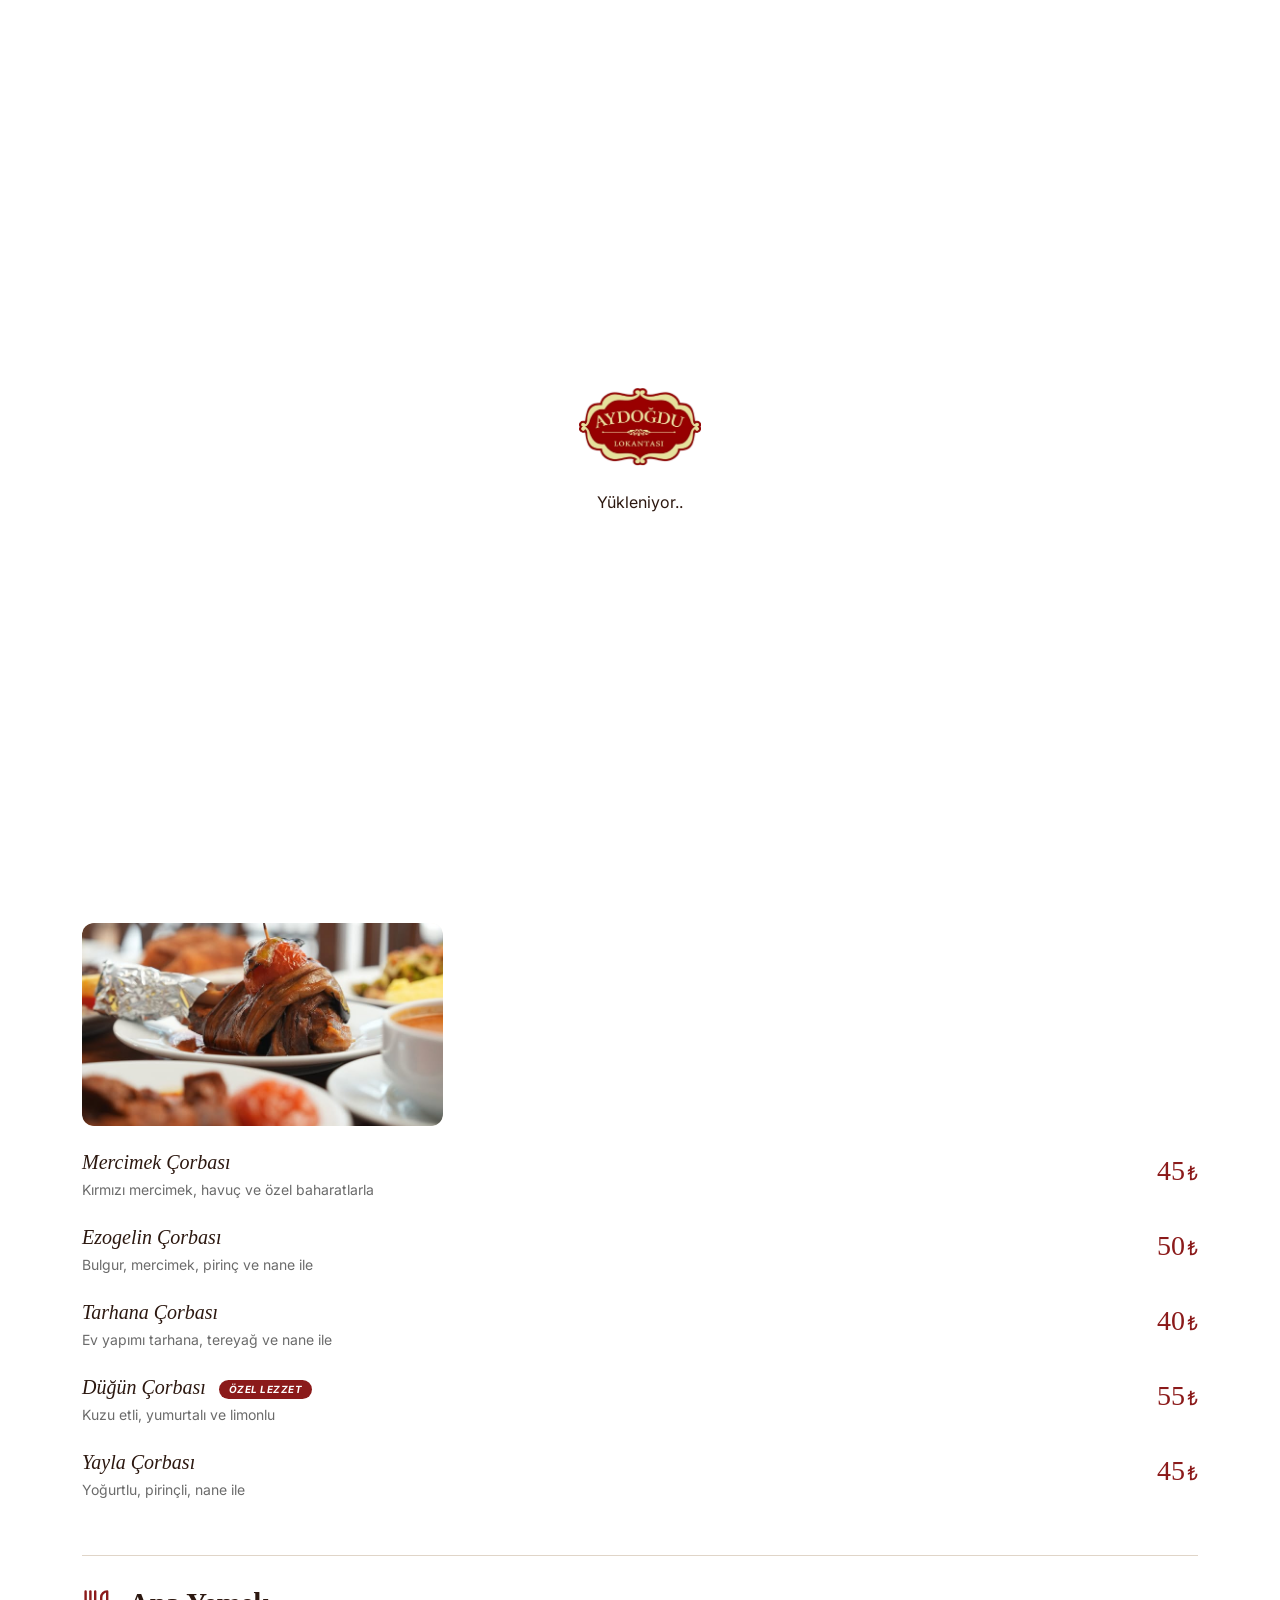
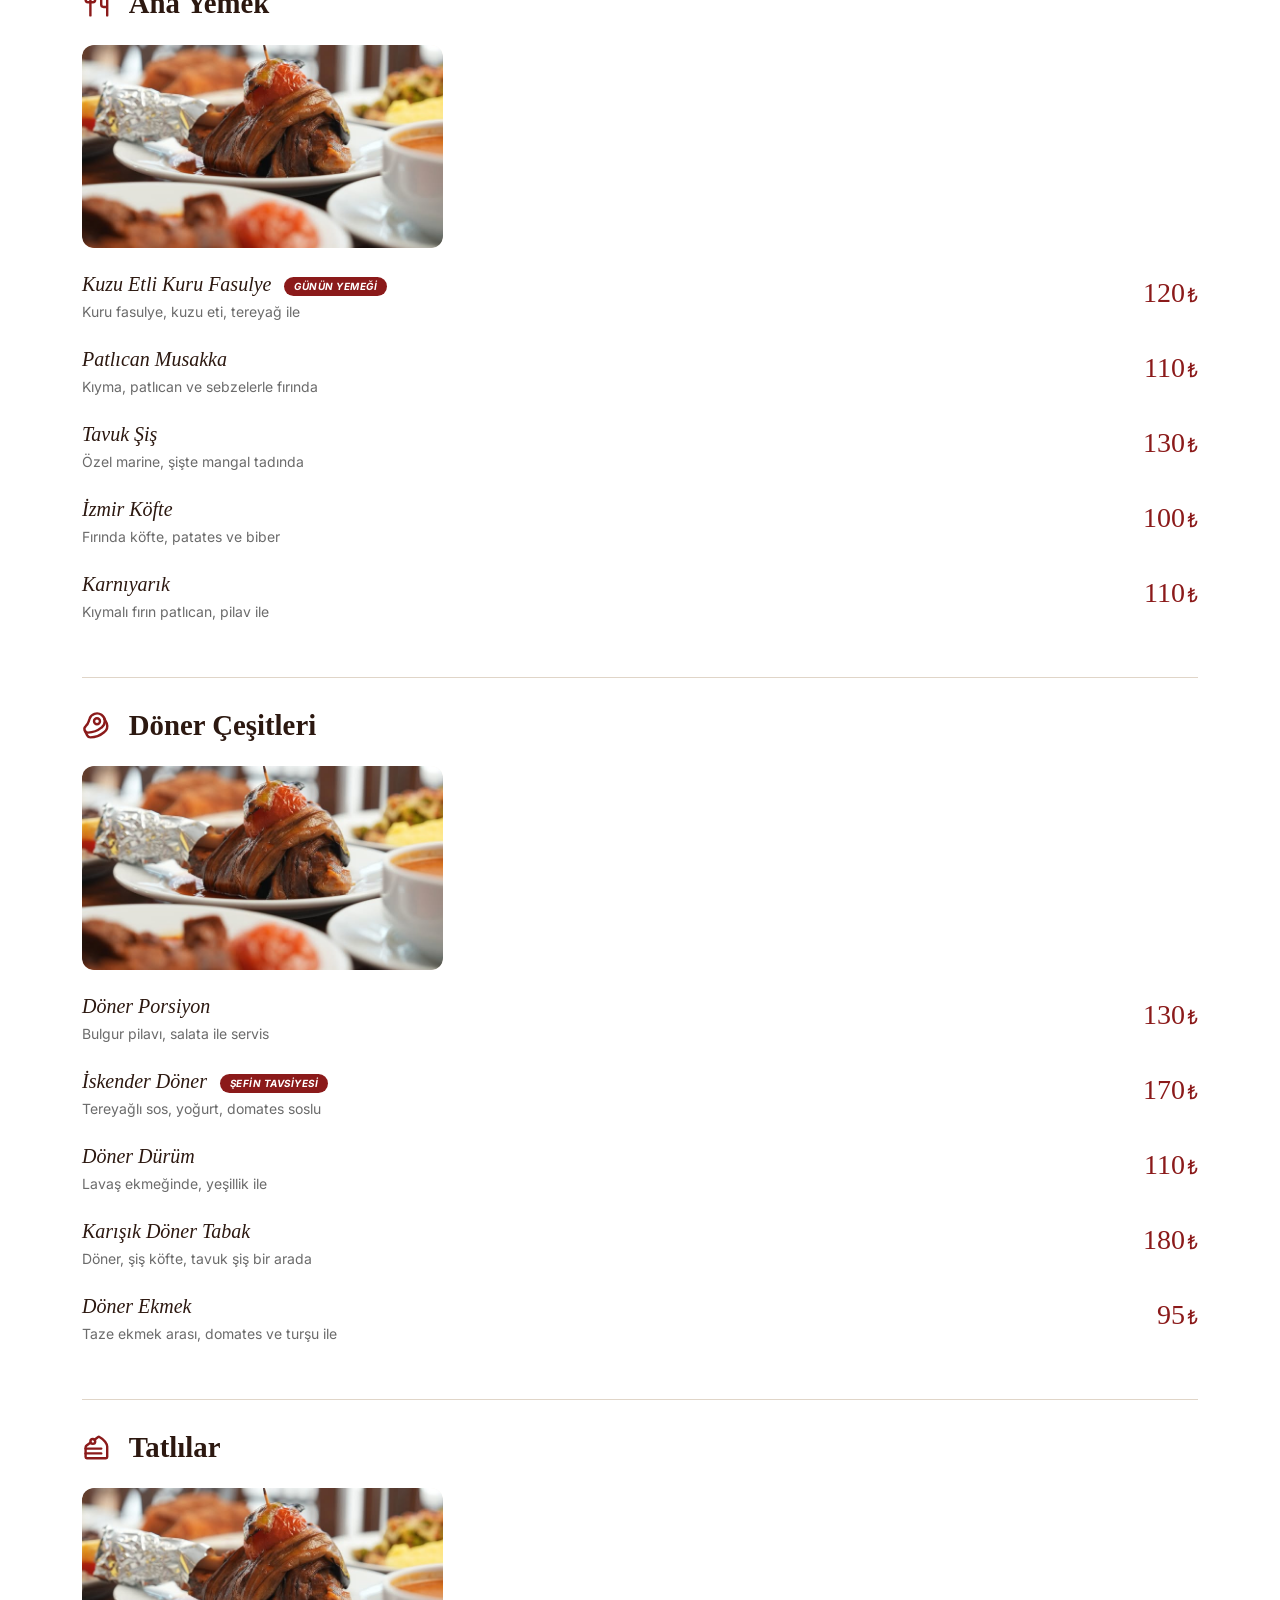
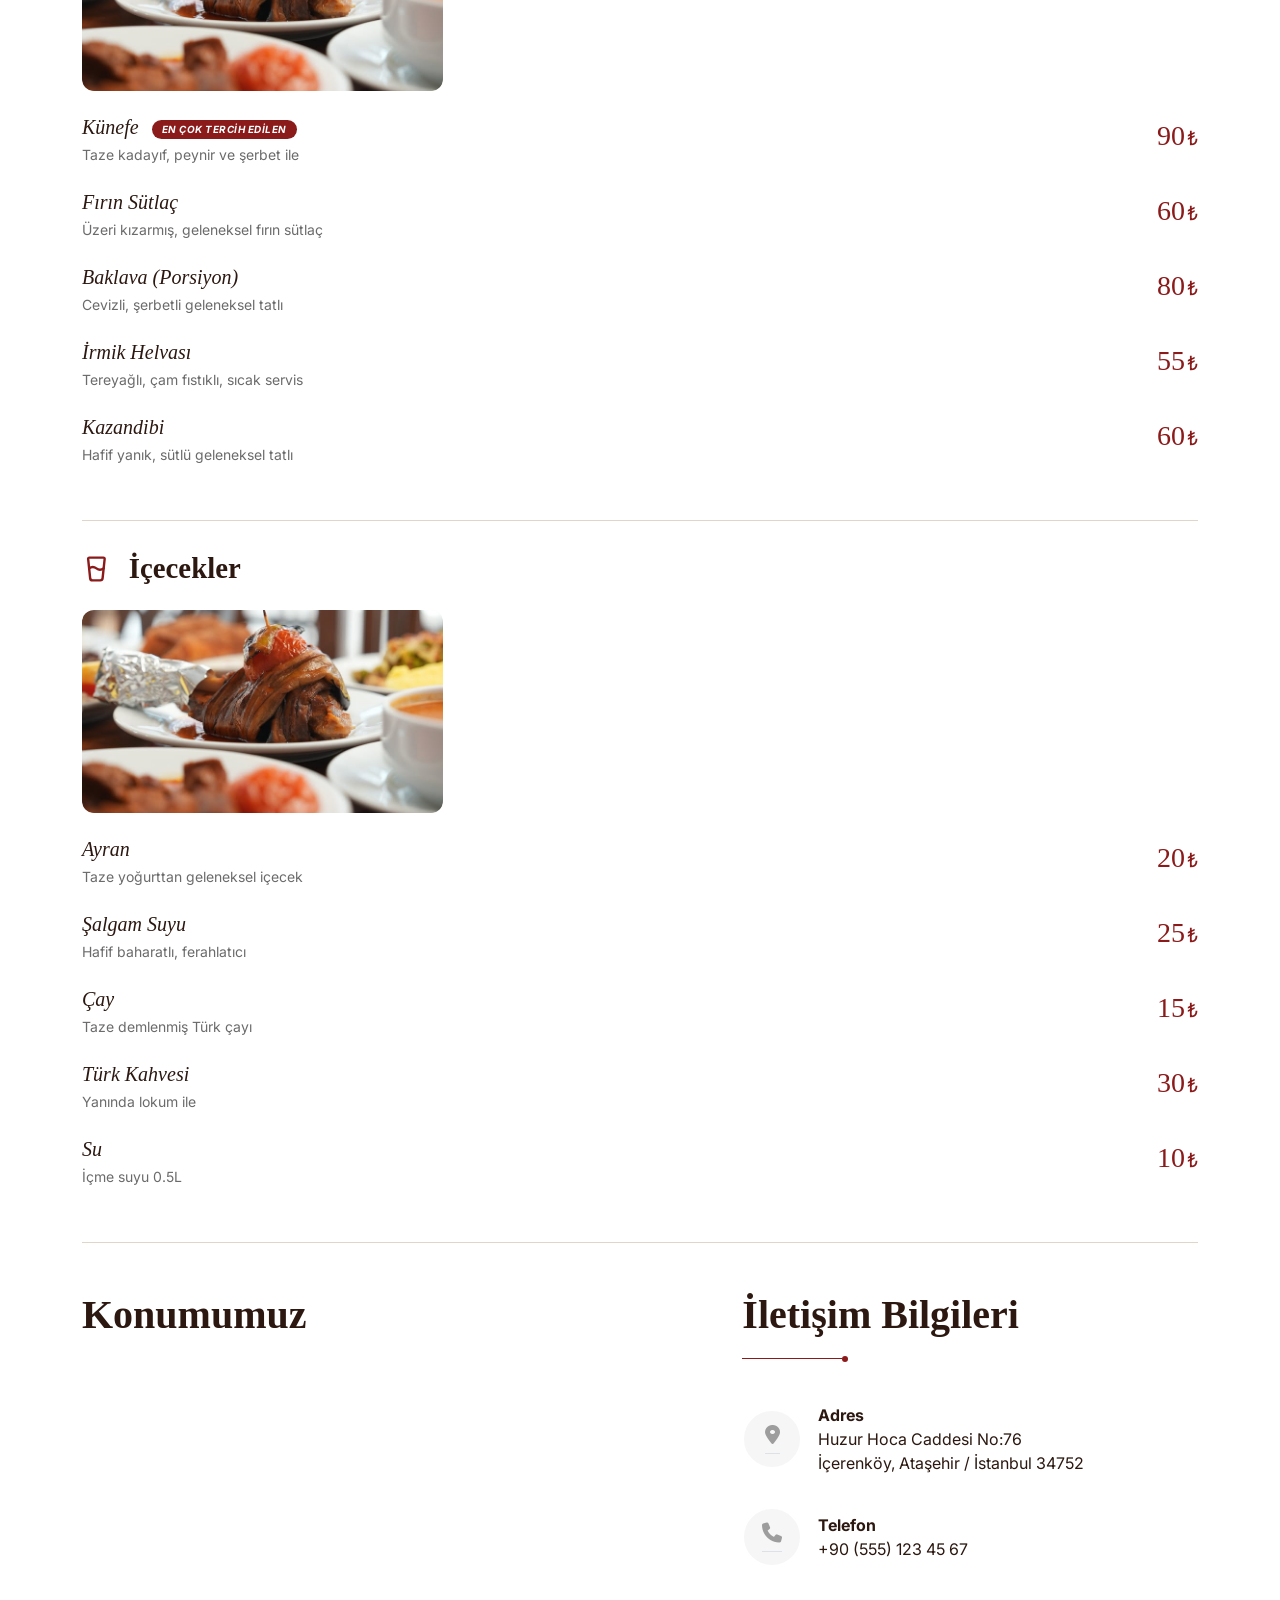
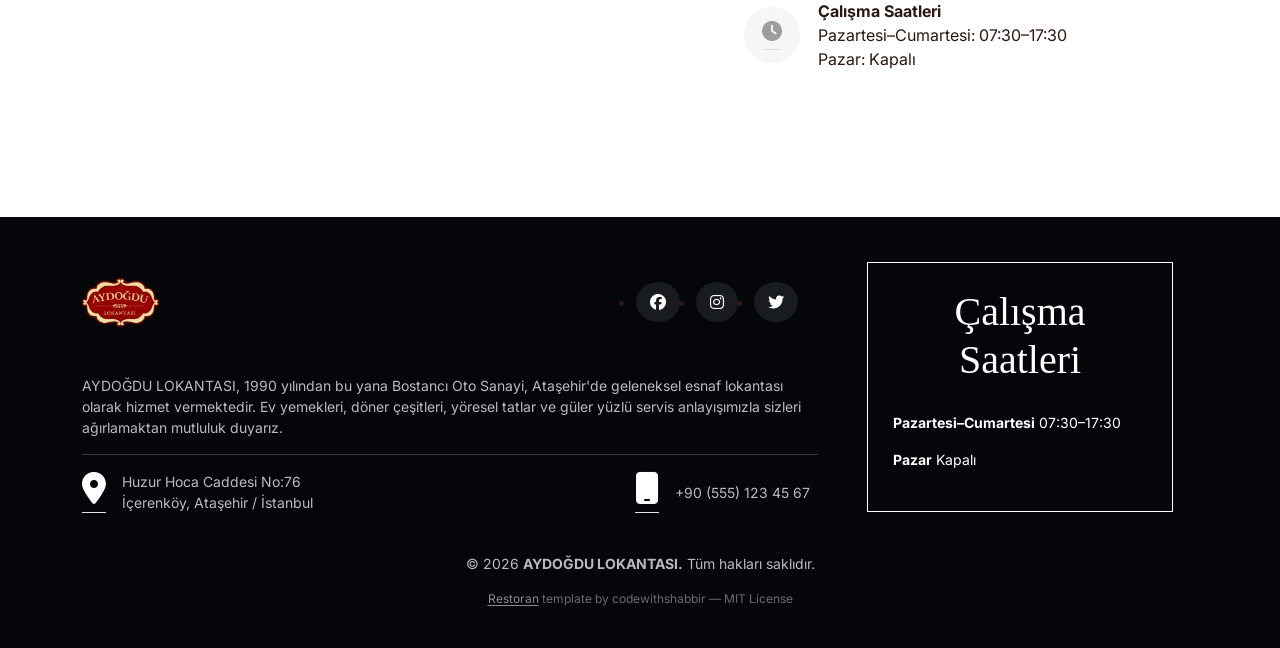
==== commit d5beec04: "Remove data-aos attributes — AOS transforms were causing 96px overflow on mobile" ====
--- a/index.html
+++ b/index.html
@@ -18,7 +18,7 @@
     <link rel="stylesheet" href="https://unpkg.com/aos@next/dist/aos.css"/>
     <link href="https://cdn.jsdelivr.net/npm/bootstrap@5.2.3/dist/css/bootstrap.min.css" rel="stylesheet"
       integrity="sha384-rbsA2VBKQhggwzxH7pPCaAqO46MgnOM80zW1RWuH61DGLwZJEdK2Kadq2F9CUG65" crossorigin="anonymous" />
-    <link rel="stylesheet" href="./assets/css/style.css?v=2.1" />
+    <link rel="stylesheet" href="./assets/css/style.css?v=2.2" />
     <style>
       header.scrolled .menus > ul > li::after { background-color: var(--text-color-white); }
     </style>
@@ -403,13 +403,13 @@
         <div class="container">
           <div class="row align-items-start g-3">
             <!-- Map LEFT -->
-            <div class="col-lg-7" data-aos="fade-right">
+            <div class="col-lg-7">
               <h2 class="display-6 fw-bold mb-4">Konumumuz</h2>
               <iframe src="https://www.google.com/maps?q=Aydo%C4%9Fdu+2+Lokantas%C4%B1,+%C4%B0stanbul&z=17&output=embed"
                 width="100%" height="400" style="border:0;border-radius:8px;" allowfullscreen="" loading="lazy" referrerpolicy="no-referrer-when-downgrade"></iframe>
             </div>
             <!-- Contact Info RIGHT -->
-            <div class="col-lg-5" data-aos="fade-left">
+            <div class="col-lg-5">
               <div class="contact-info">
                 <h2 class="mb-5 mt-5 mt-lg-0 position-relative display-6 fw-bold">İletişim Bilgileri</h2>
                 <div class="d-flex flex-column px-0 justify-content-between">
@@ -469,13 +469,13 @@
           <div class="footer-content col-xl-8 px-4">
             <div class="row">
               <div class="col-lg-6 px-0">
-                <div class="logo" data-aos="fade-down-right">
+                <div class="logo">
                   <a href="#anasayfa">
                     <img src="./assets/images/logo.png" alt="AYDOĞDU">
                   </a>
                 </div>
               </div>
-              <div data-aos="fade-down" class="col-lg-6 pt-4 pt-lg-0 d-flex align-items-center justify-content-start justify-content-lg-end">
+              <div class="col-lg-6 pt-4 pt-lg-0 d-flex align-items-center justify-content-start justify-content-lg-end">
                 <div class="social-icons d-flex">
                   <ul class="d-flex mb-0 ps-0">
                     <li class="mx-2"><a class="text-decoration-none text-white" data-social="facebook" href="#"><i class="fab fa-facebook"></i></a></li>
@@ -485,7 +485,7 @@
                 </div>
               </div>
             </div>
-            <div class="row pt-5 content-desc" data-aos="fade-right">
+            <div class="row pt-5 content-desc">
               <p class="px-0">
                 AYDOĞDU LOKANTASI, 1990 yılından bu yana Bostancı Oto Sanayi, Ataşehir'de
                 geleneksel esnaf lokantası olarak hizmet vermektedir. Ev yemekleri, döner çeşitleri,
@@ -515,7 +515,7 @@
             </div>
           </div>
           <div class="col-xl-4">
-            <div class="reservation-box" data-aos="fade-down-left">
+            <div class="reservation-box">
               <div class="reservation-wrapper">
                 <h2>Çalışma Saatleri</h2>
                 <div class="reservation-date-time">
--- a/assets/css/style.css
+++ b/assets/css/style.css
@@ -23,6 +23,7 @@
 html {
   scroll-behavior: smooth;
   scroll-padding-top: 90px;
+  overflow-x: clip;
 }
 
 body {
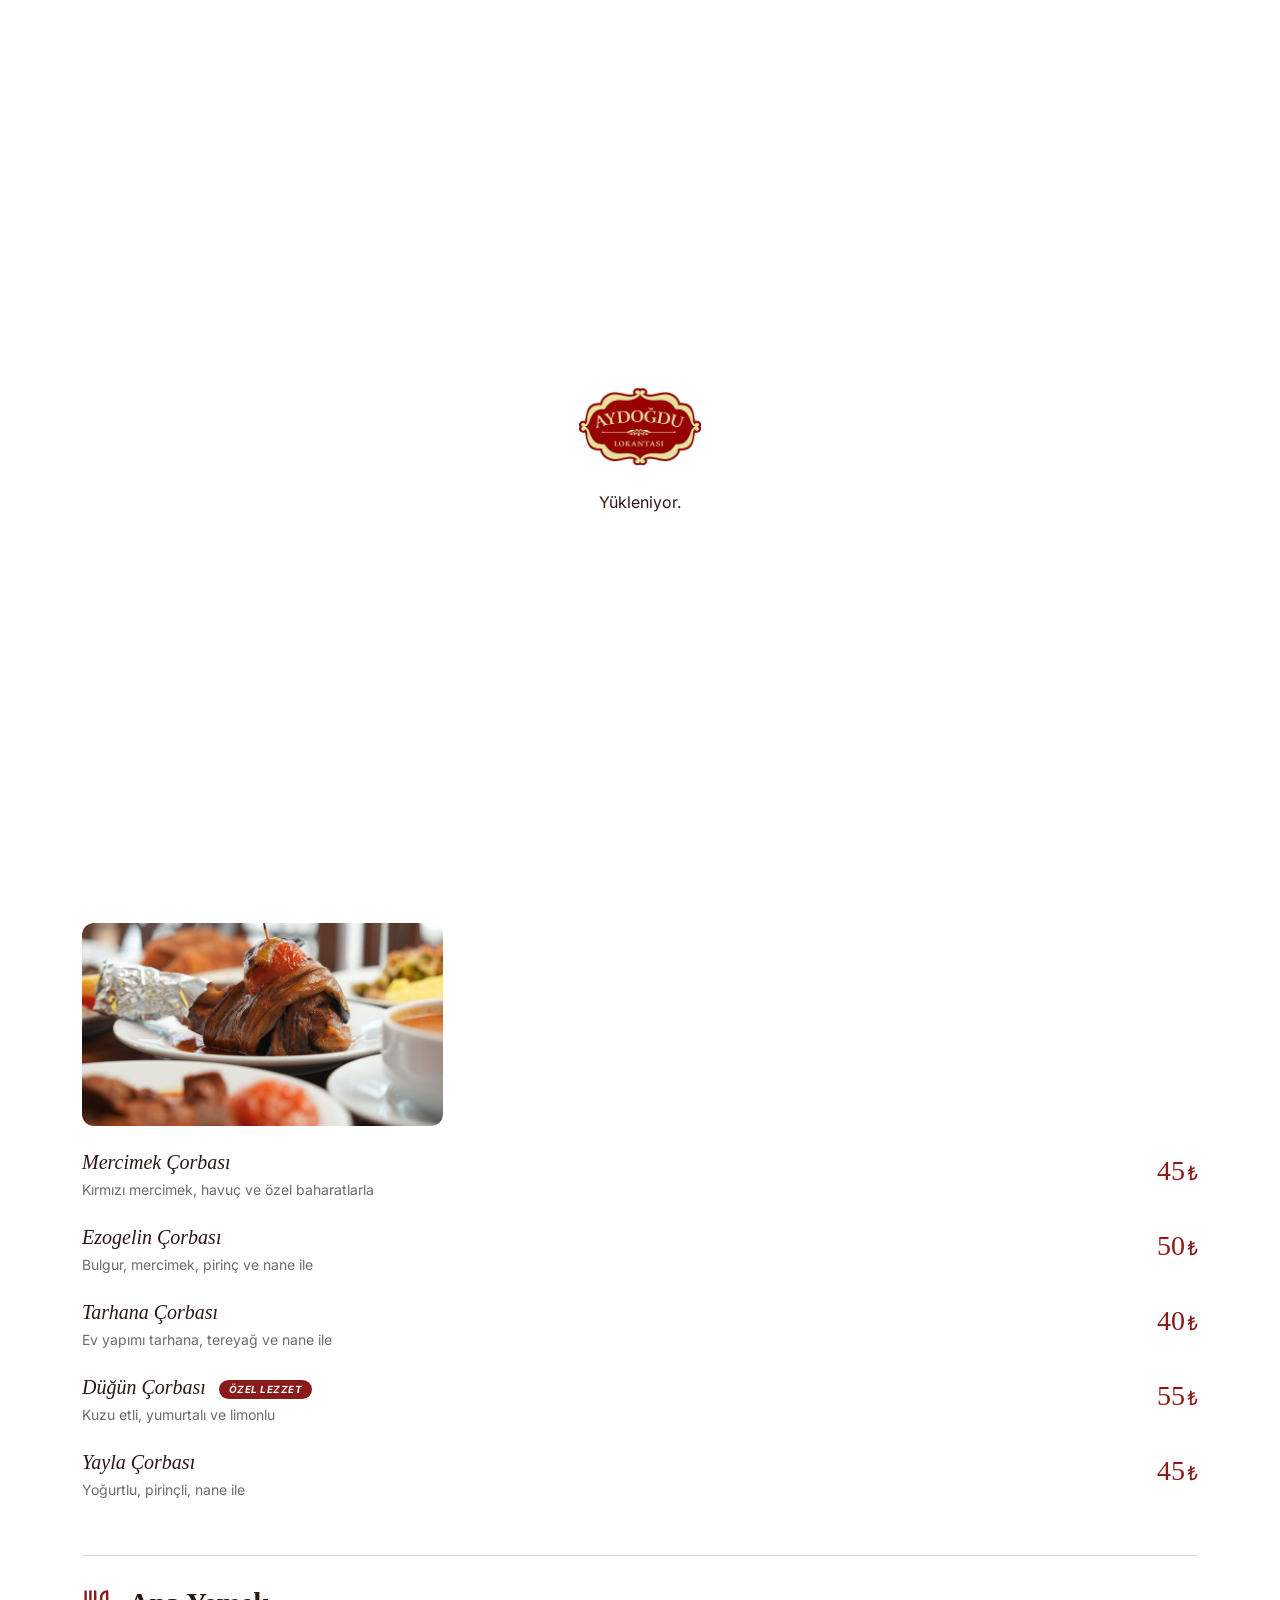
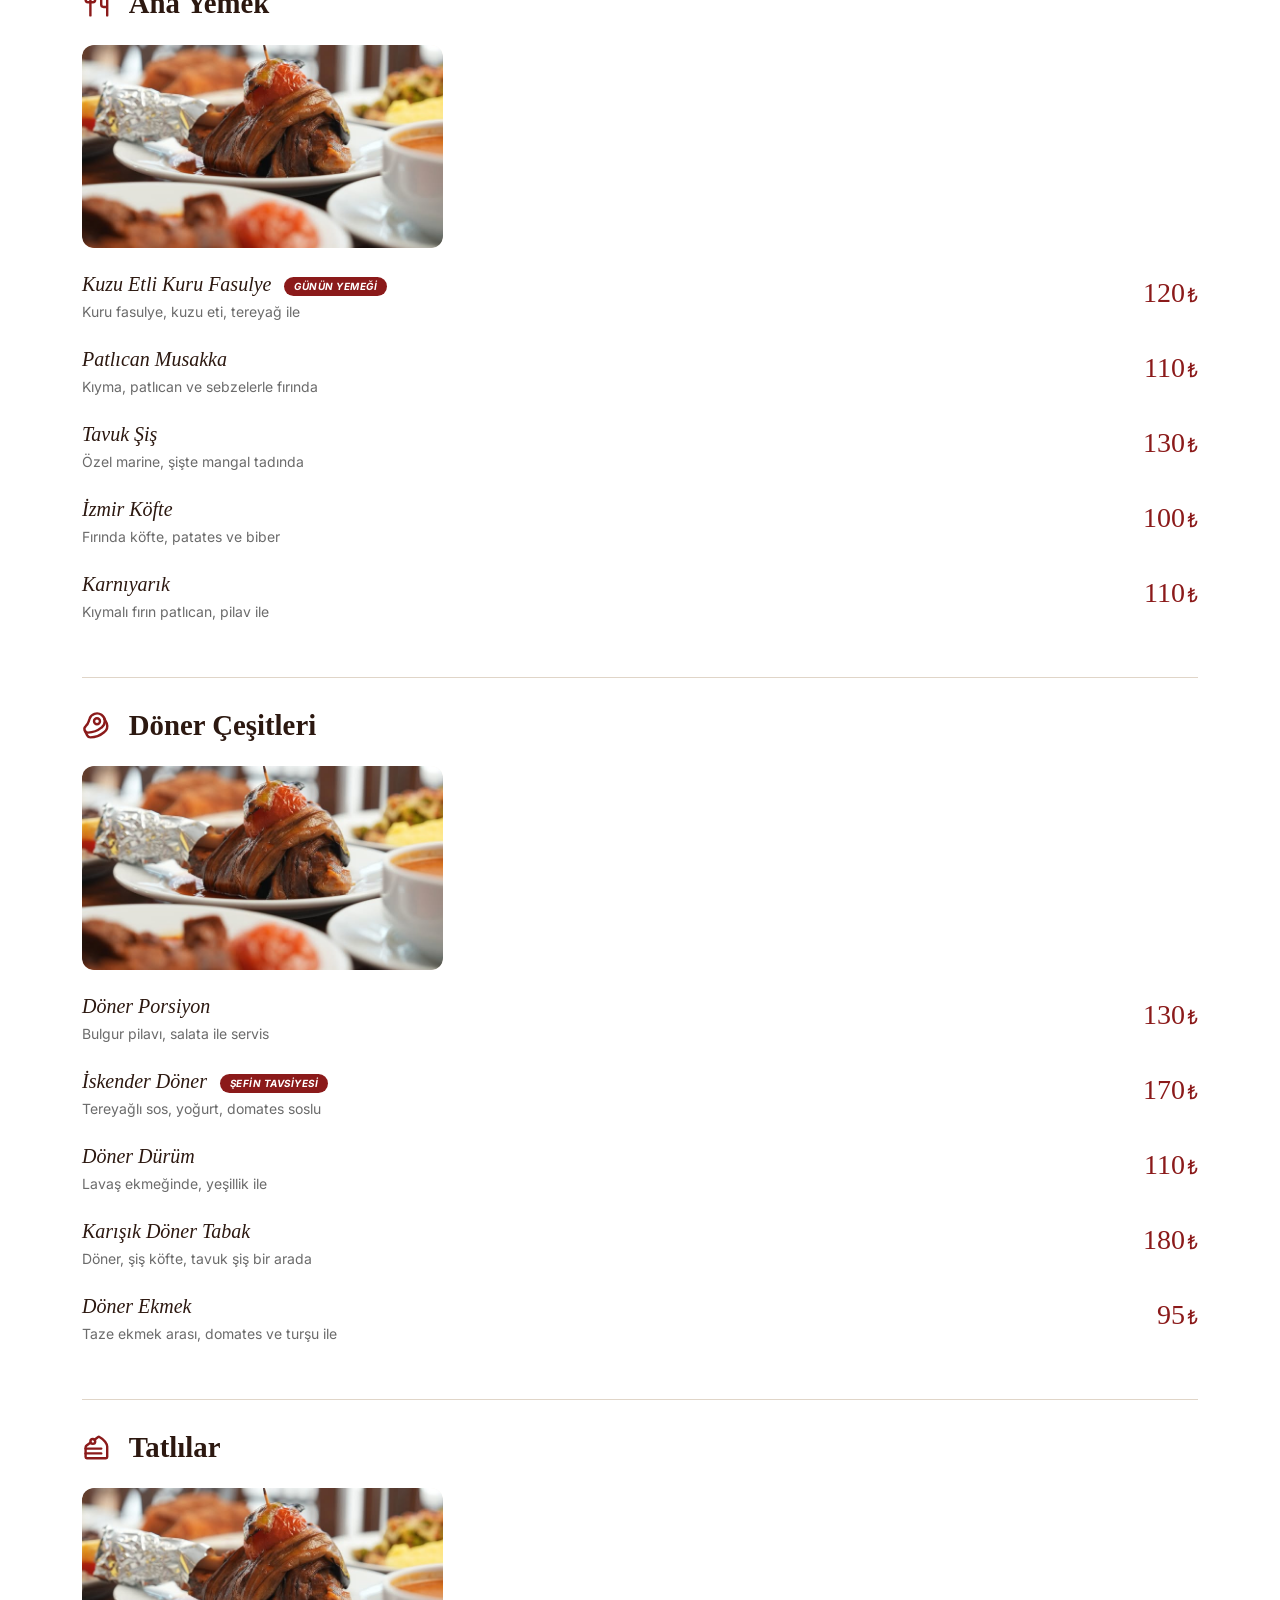
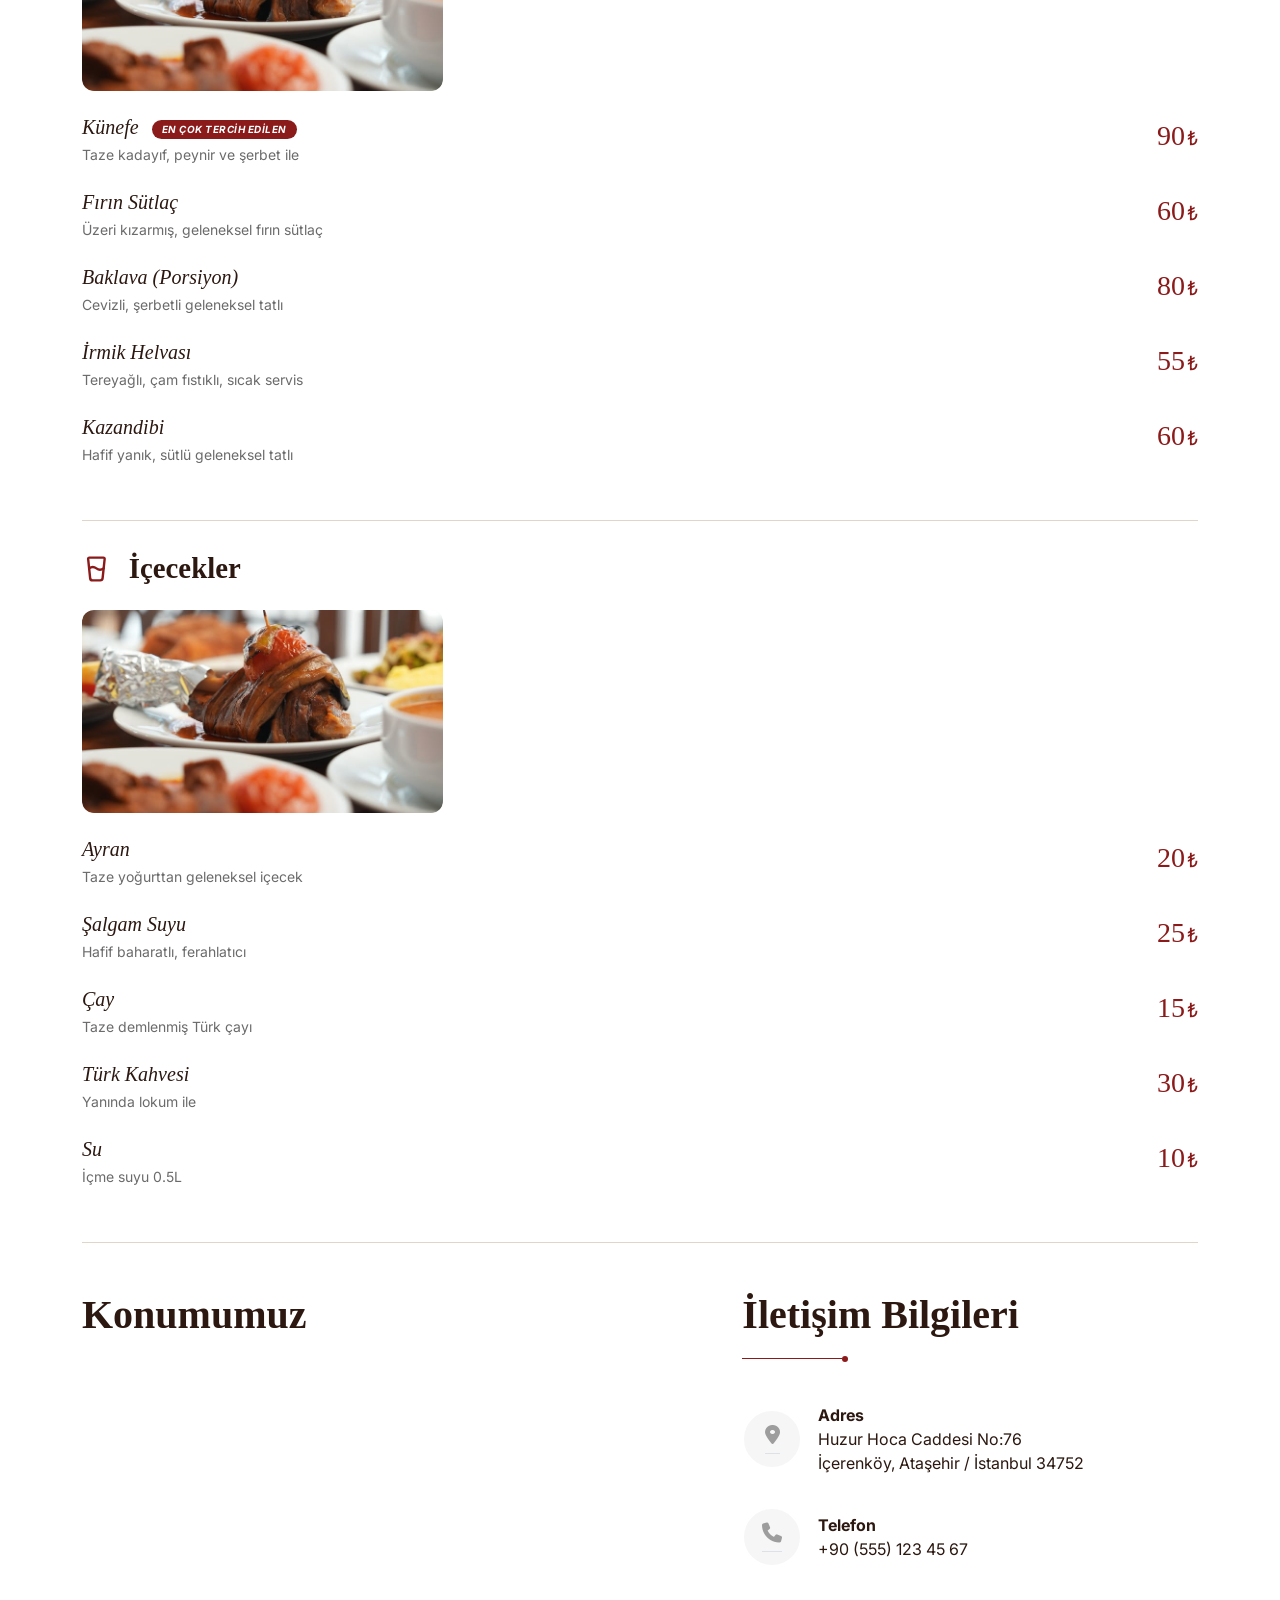
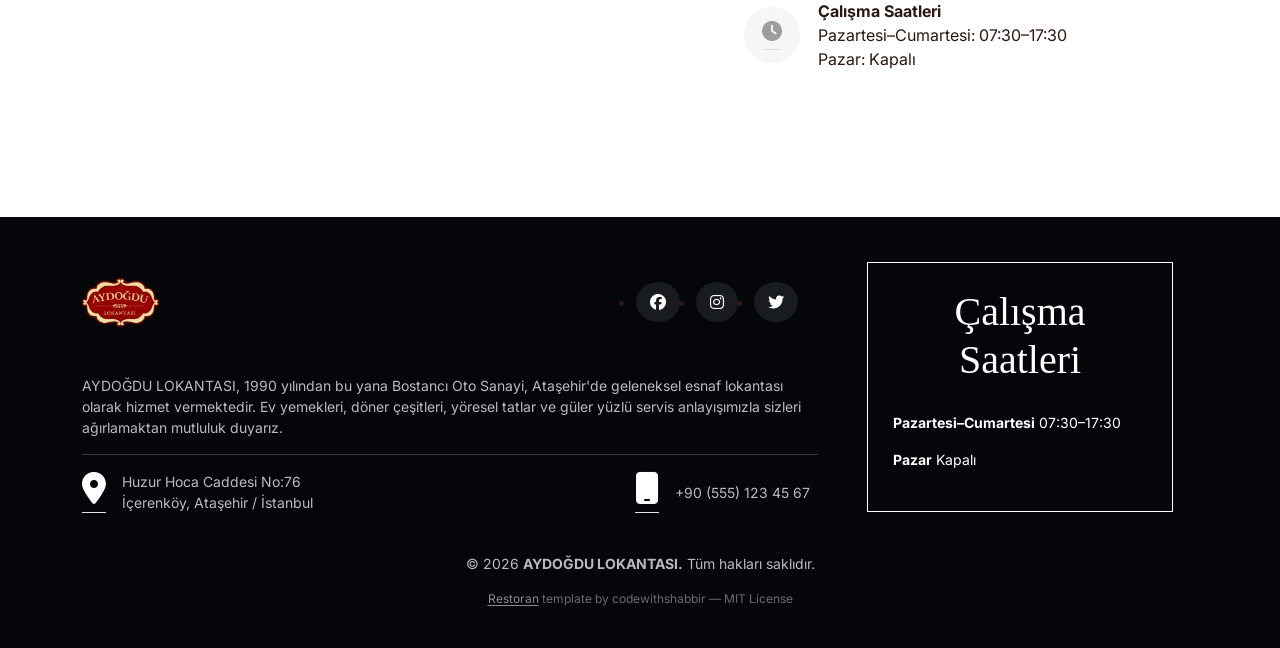
==== commit c6646941: "Narrow mobile menu to content width, close on link click" ====
--- a/index.html
+++ b/index.html
@@ -65,7 +65,7 @@
         </div>
         <div class="mobile-header-spacer"></div>
       </div>
-      <div class="position-fixed w-75 bg-white h-100 top-0 start-0" id="mobile-menu">
+      <div class="position-fixed w-auto bg-white h-100 top-0 start-0 px-3" id="mobile-menu">
           <div id="hamburger-cross" class="d-flex justify-content-end align-items-center py-2">
             <i class="fa fa-2x fa-plus me-3"></i>
           </div>
@@ -536,7 +536,7 @@
     <script src="https://cdn.jsdelivr.net/npm/bootstrap@5.2.3/dist/js/bootstrap.bundle.min.js"
       integrity="sha384-kenU1KFdBIe4zVF0s0G1M5b4hcpxyD9F7jL+jjXkk+Q2h455rYXK/7HAuoJl+0I4" crossorigin="anonymous"></script>
     <script src="https://unpkg.com/aos@next/dist/aos.js"></script>
-    <script src="./assets/js/script.js?v=1.6"></script>
+    <script src="./assets/js/script.js?v=1.7"></script>
     <script src="./assets/js/render.js?v=1.4">
 
   </body>
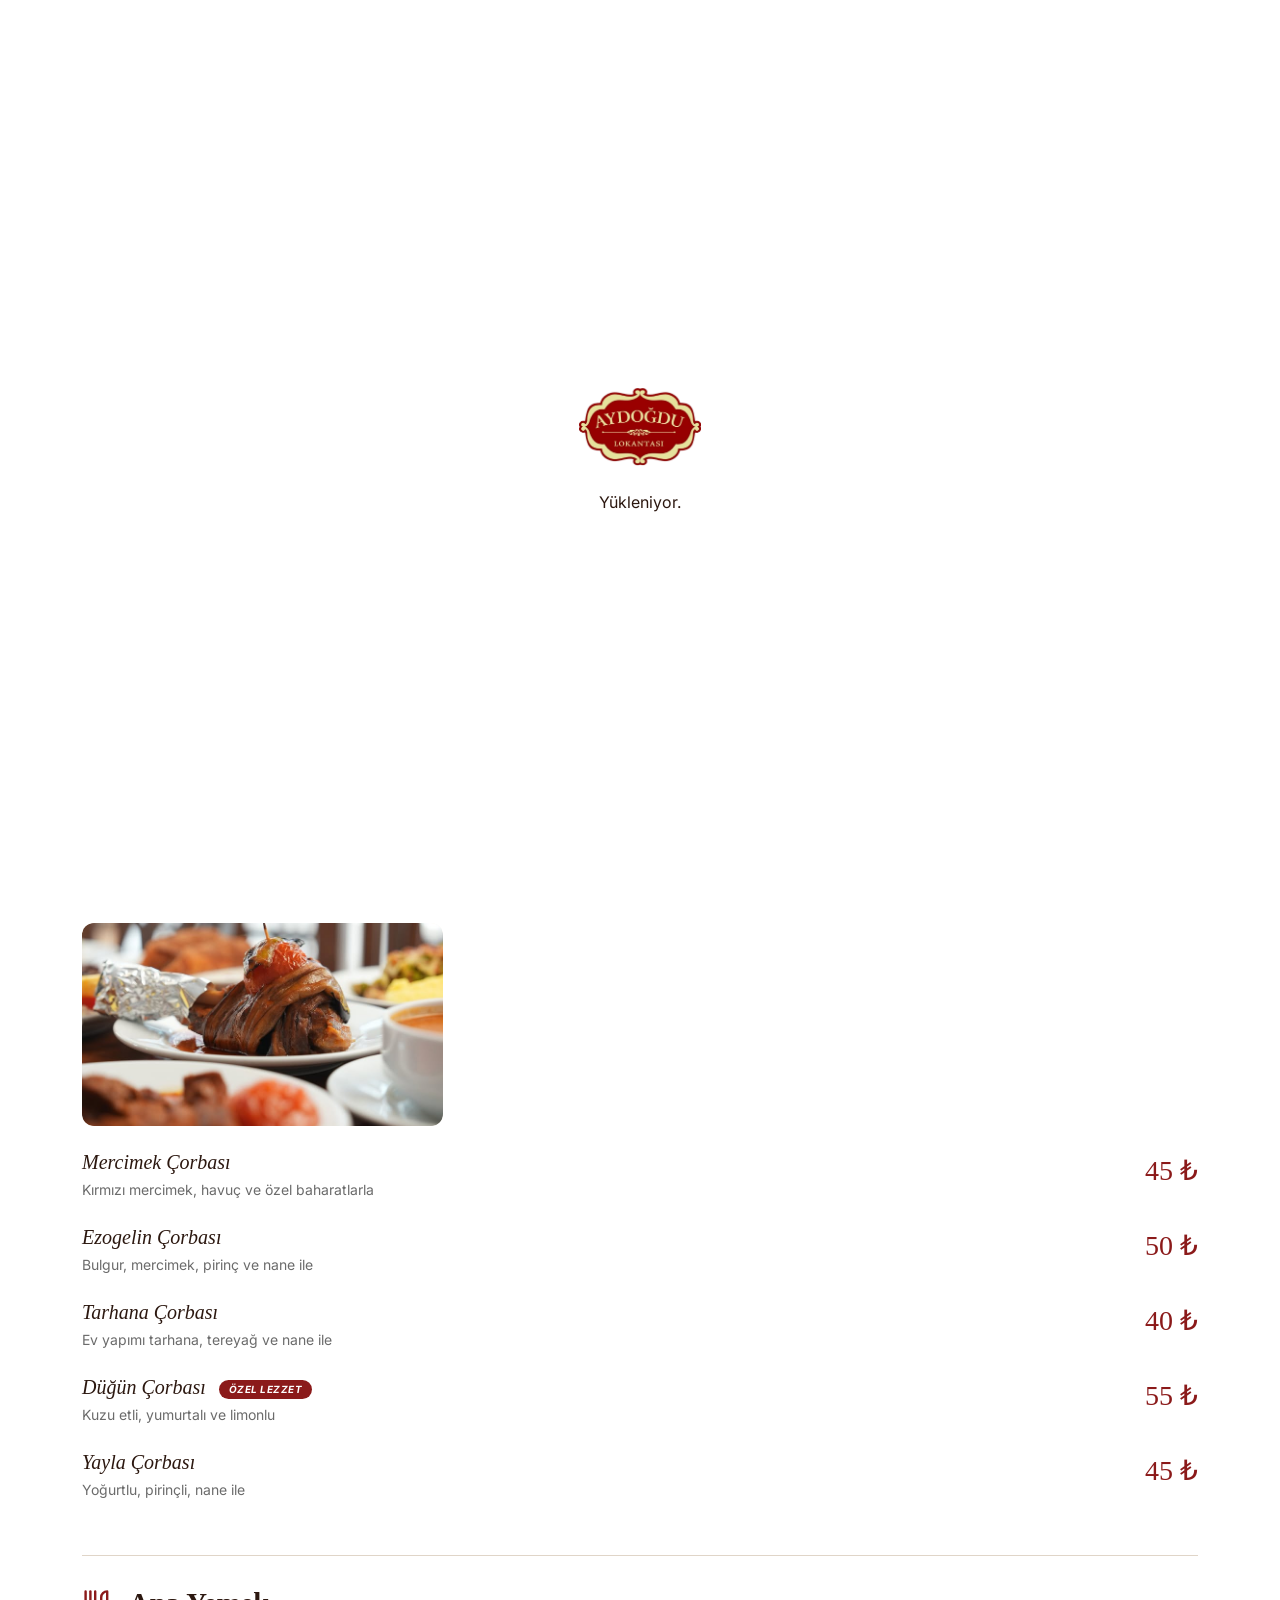
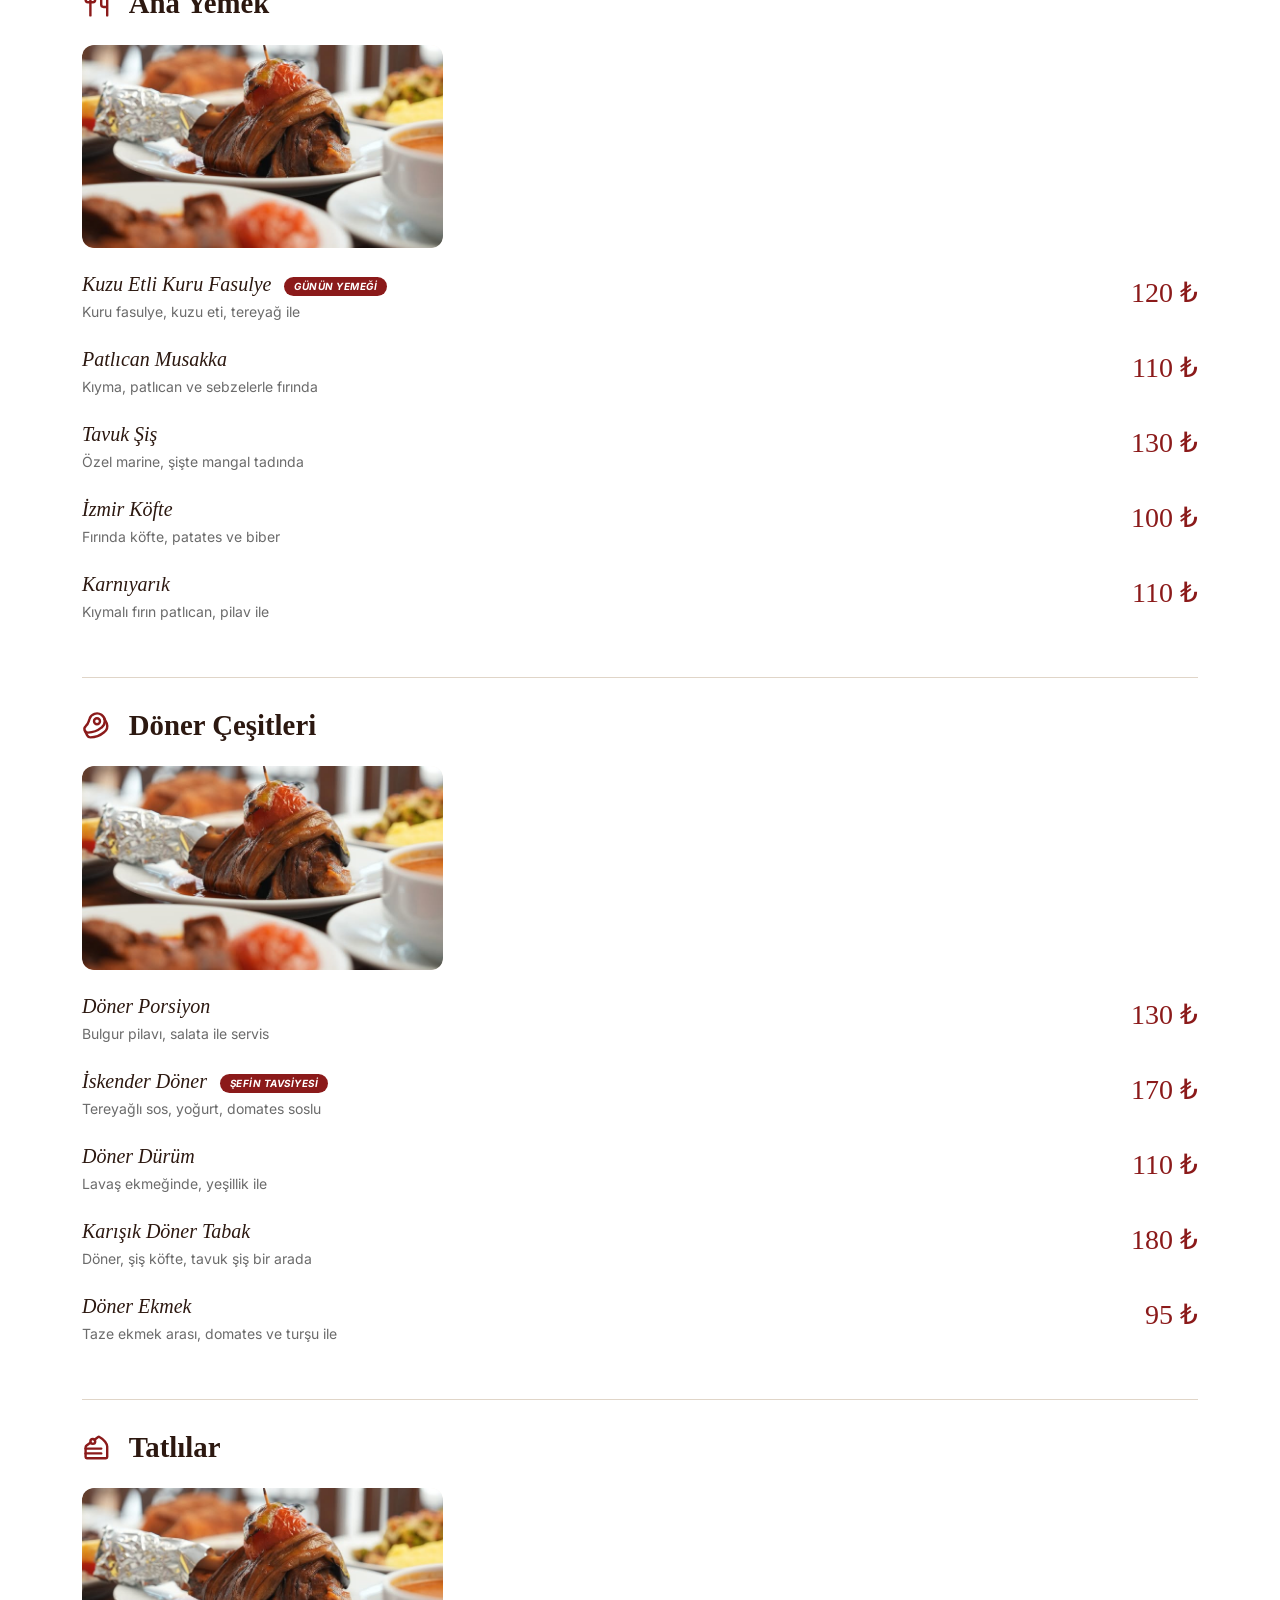
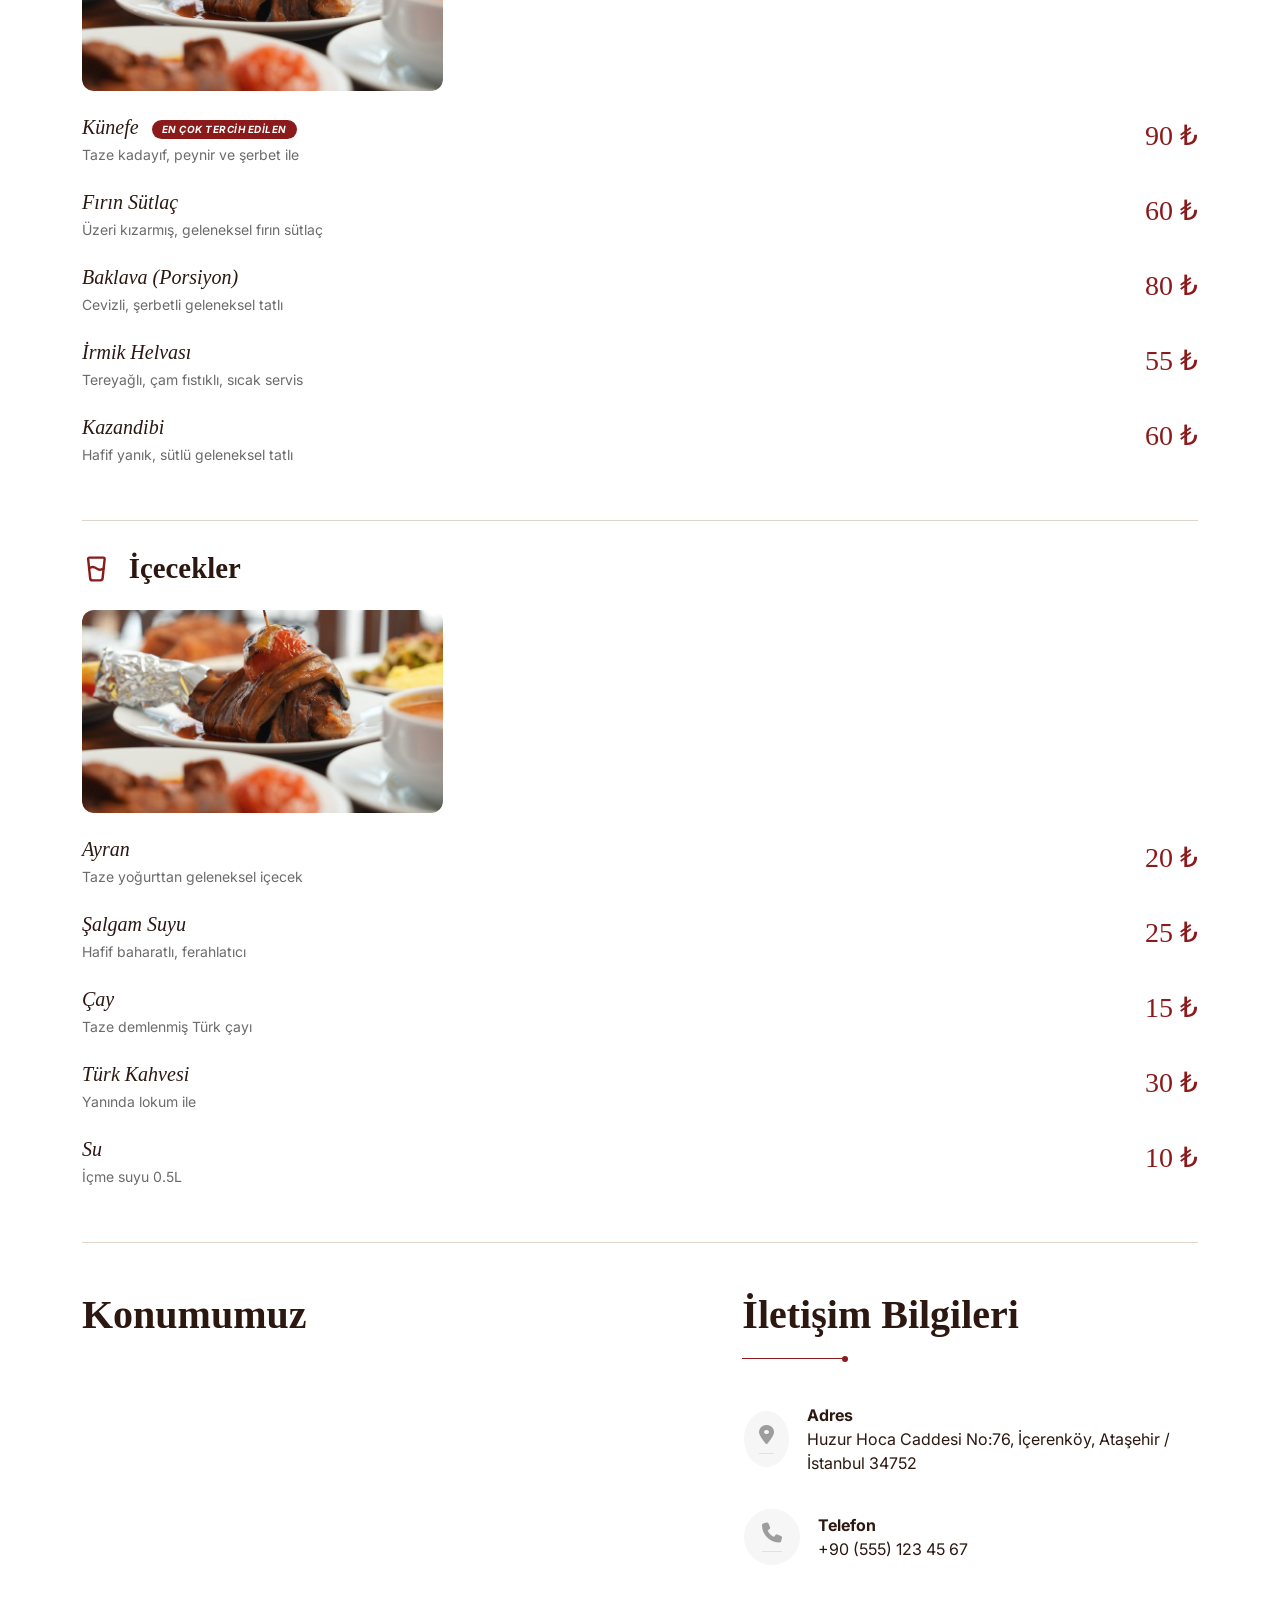
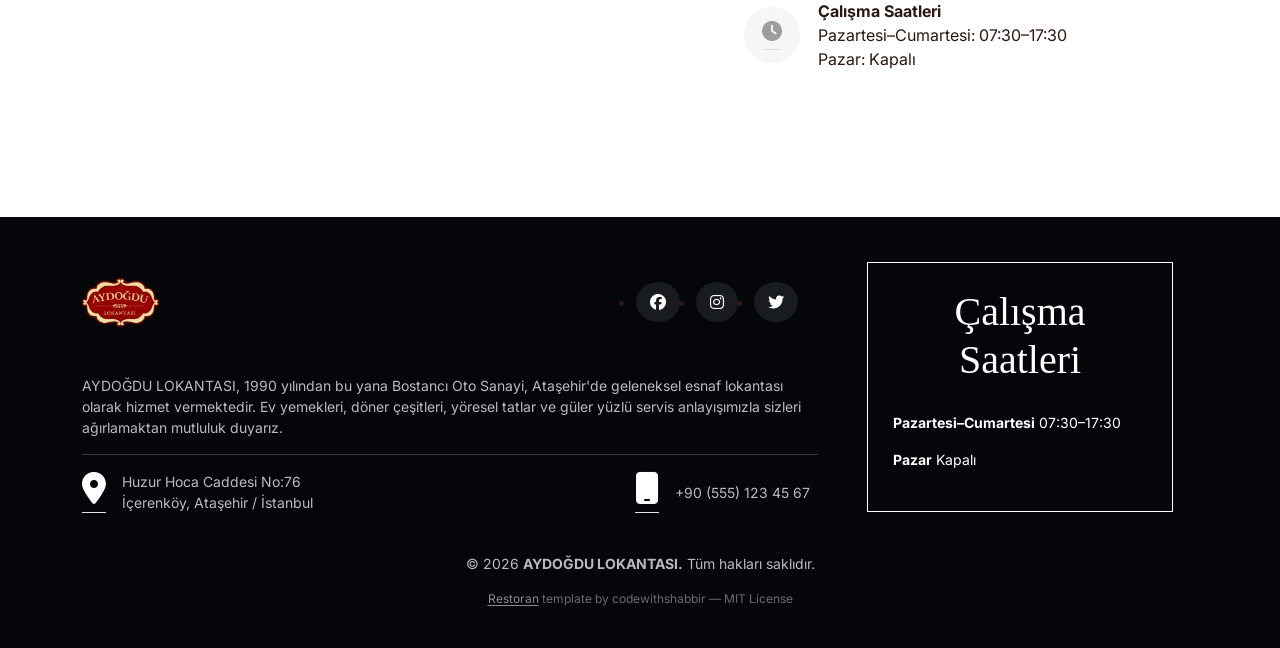
==== commit 8d2e2199: "Fix missing </script> closing tag on render.js — script was never loading" ====
--- a/index.html
+++ b/index.html
@@ -537,7 +537,7 @@
       integrity="sha384-kenU1KFdBIe4zVF0s0G1M5b4hcpxyD9F7jL+jjXkk+Q2h455rYXK/7HAuoJl+0I4" crossorigin="anonymous"></script>
     <script src="https://unpkg.com/aos@next/dist/aos.js"></script>
     <script src="./assets/js/script.js?v=1.7"></script>
-    <script src="./assets/js/render.js?v=1.4">
+    <script src="./assets/js/render.js?v=1.5"></script>
 
   </body>
 </html>
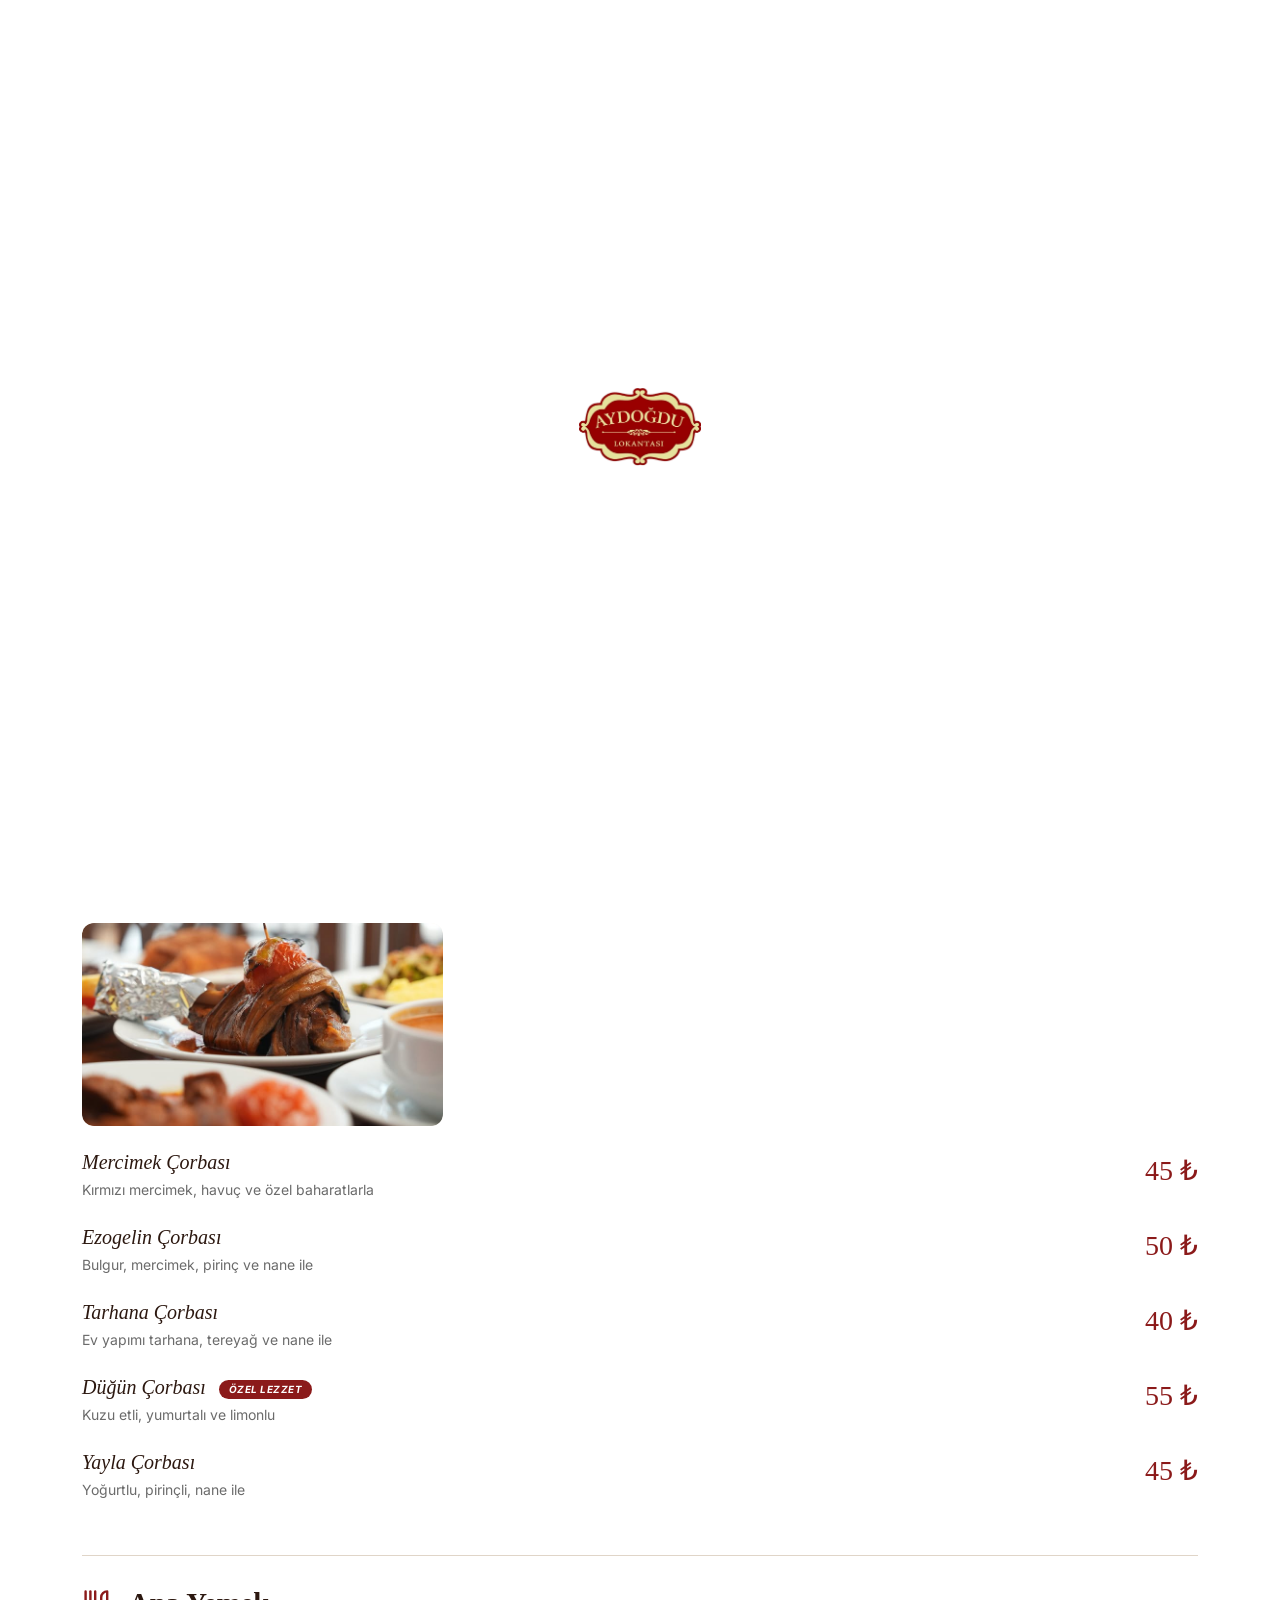
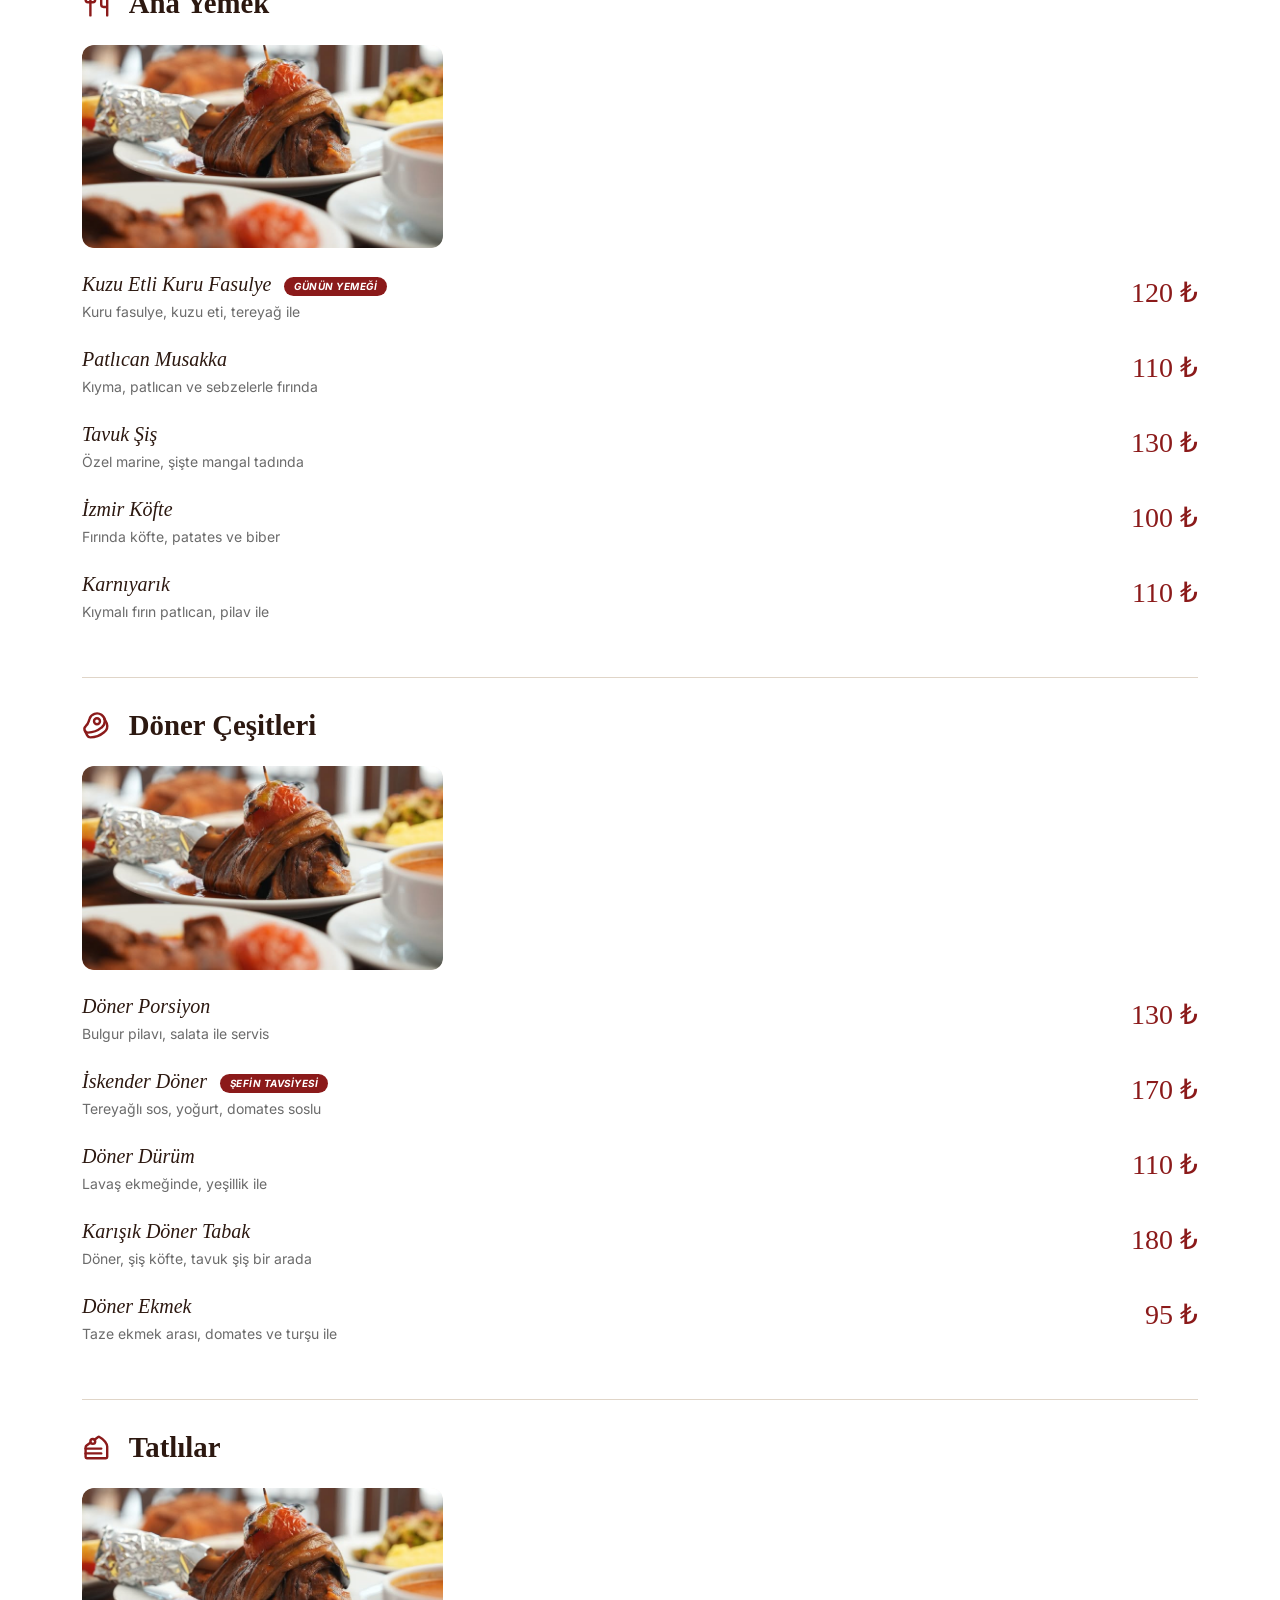
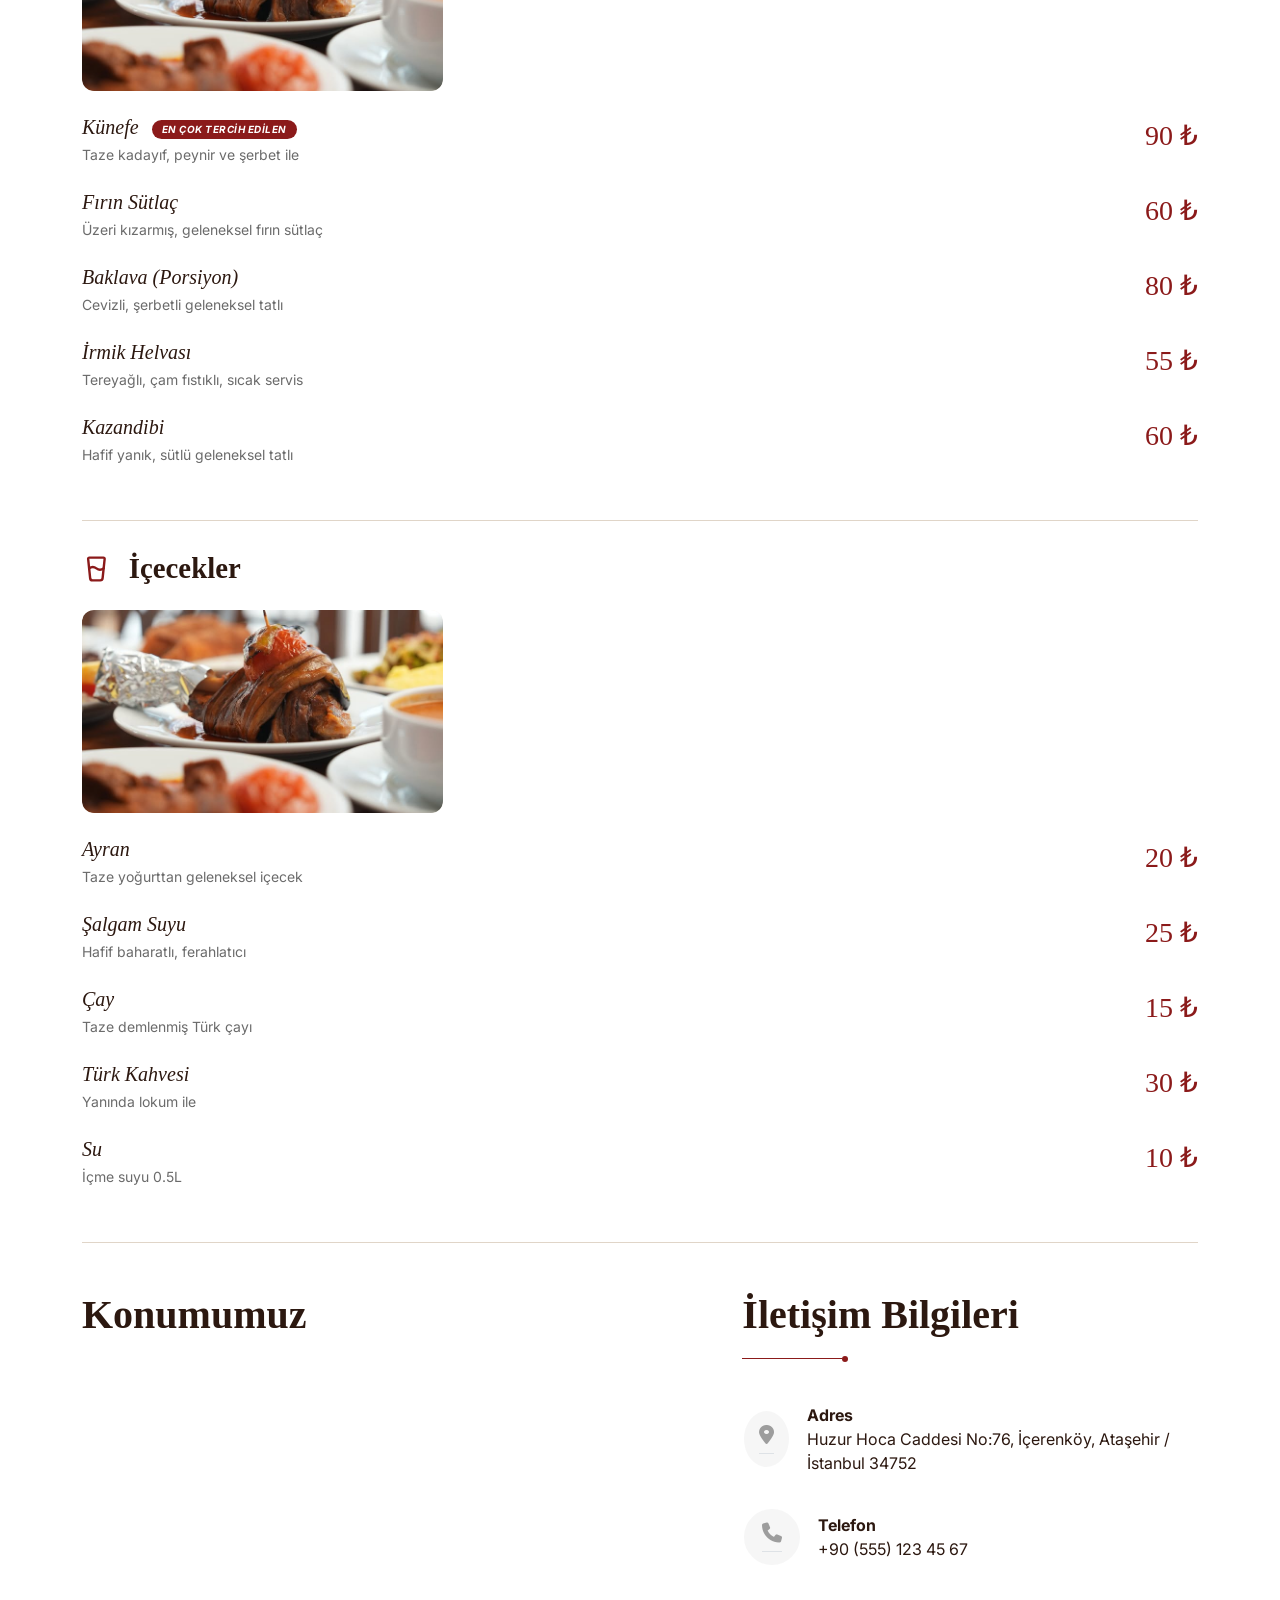
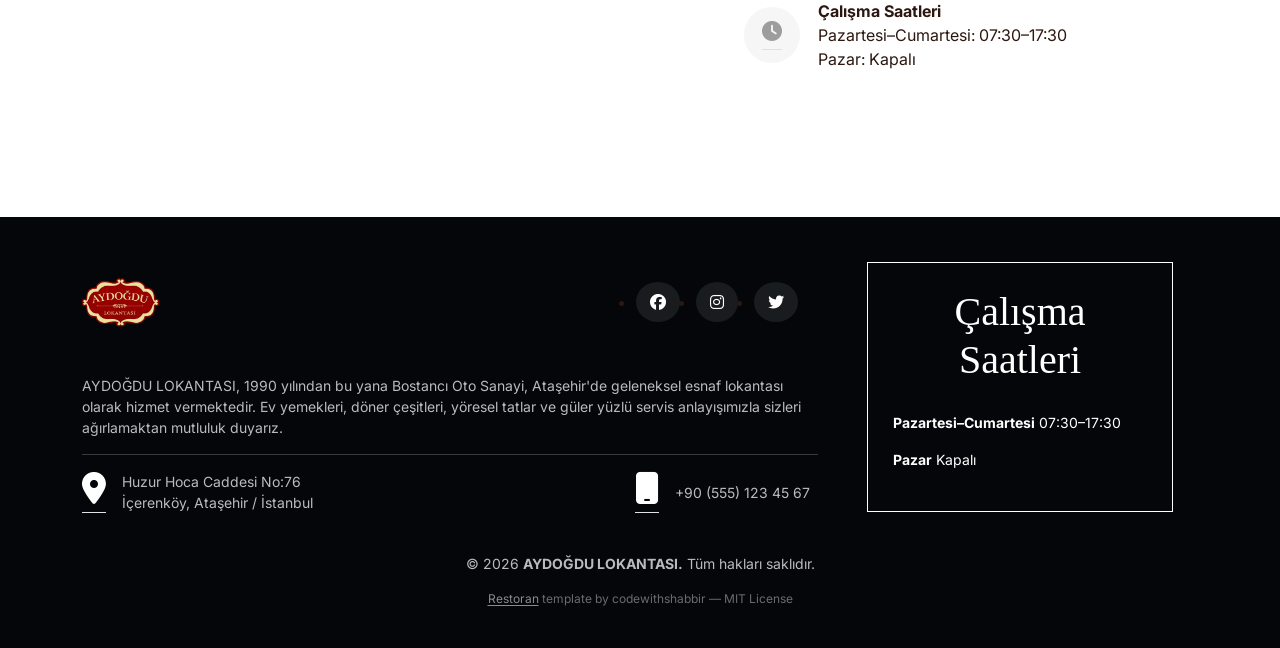
==== commit b874a7f2: "New loader with logo + CSS bounce dots, remove AOS, add loading=lazy to images" ====
--- a/index.html
+++ b/index.html
@@ -15,10 +15,9 @@
     <link rel="stylesheet" href="https://cdnjs.cloudflare.com/ajax/libs/font-awesome/6.6.0/css/all.min.css"
       integrity="sha512-Kc323vGBEqzTmouAECnVceyQqyqdsSiqLQISBL29aUW4U/M7pSPA/gEUZQqv1cwx4OnYxTxve5UMg5GT6L4JJg=="
       crossorigin="anonymous" referrerpolicy="no-referrer" />
-    <link rel="stylesheet" href="https://unpkg.com/aos@next/dist/aos.css"/>
     <link href="https://cdn.jsdelivr.net/npm/bootstrap@5.2.3/dist/css/bootstrap.min.css" rel="stylesheet"
       integrity="sha384-rbsA2VBKQhggwzxH7pPCaAqO46MgnOM80zW1RWuH61DGLwZJEdK2Kadq2F9CUG65" crossorigin="anonymous" />
-    <link rel="stylesheet" href="./assets/css/style.css?v=2.2" />
+    <link rel="stylesheet" href="./assets/css/style.css?v=2.3" />
     <style>
       header.scrolled .menus > ul > li::after { background-color: var(--text-color-white); }
     </style>
@@ -27,7 +26,7 @@
 
     <div class="loader">
       <img src="./assets/images/logo.png" alt="AYDOĞDU" class="loader-logo">
-      <div class="loader-text">Yükleniyor</div>
+      <div class="loader-dots"><span></span><span></span><span></span></div>
     </div>
 
     <header>
@@ -211,7 +210,7 @@
             <div class="row g-3 mb-4">
               <div class="col-12 col-lg-4">
                 <div class="food-placeholder">
-                  <img src="./ana_yemek.jpg" alt="Çorbalar">
+                  <img src="./ana_yemek.jpg" alt="Çorbalar" loading="lazy">
                 </div>
               </div>
             </div>
@@ -258,7 +257,7 @@
             <div class="row g-3 mb-4">
               <div class="col-12 col-lg-4">
                 <div class="food-placeholder">
-                  <img src="./ana_yemek.jpg" alt="Ana Yemek">
+                  <img src="./ana_yemek.jpg" alt="Ana Yemek" loading="lazy">
                 </div>
               </div>
             </div>
@@ -291,7 +290,7 @@
             <div class="row g-3 mb-4">
               <div class="col-12 col-lg-4">
                 <div class="food-placeholder">
-                  <img src="./ana_yemek.jpg" alt="Döner">
+                  <img src="./ana_yemek.jpg" alt="Döner" loading="lazy">
                 </div>
               </div>
             </div>
@@ -324,7 +323,7 @@
             <div class="row g-3 mb-4">
               <div class="col-12 col-lg-4">
                 <div class="food-placeholder">
-                  <img src="./ana_yemek.jpg" alt="Tatlılar">
+                  <img src="./ana_yemek.jpg" alt="Tatlılar" loading="lazy">
                 </div>
               </div>
             </div>
@@ -370,7 +369,7 @@
             <div class="row g-3 mb-4">
               <div class="col-12 col-lg-4">
                 <div class="food-placeholder">
-                  <img src="./ana_yemek.jpg" alt="İçecekler">
+                  <img src="./ana_yemek.jpg" alt="İçecekler" loading="lazy">
                 </div>
               </div>
             </div>
@@ -535,9 +534,8 @@
 
     <script src="https://cdn.jsdelivr.net/npm/bootstrap@5.2.3/dist/js/bootstrap.bundle.min.js"
       integrity="sha384-kenU1KFdBIe4zVF0s0G1M5b4hcpxyD9F7jL+jjXkk+Q2h455rYXK/7HAuoJl+0I4" crossorigin="anonymous"></script>
-    <script src="https://unpkg.com/aos@next/dist/aos.js"></script>
-    <script src="./assets/js/script.js?v=1.7"></script>
-    <script src="./assets/js/render.js?v=1.5"></script>
+    <script src="./assets/js/script.js?v=1.8"></script>
+    <script src="./assets/js/render.js?v=1.6"></script>
 
   </body>
 </html>
--- a/assets/css/style.css
+++ b/assets/css/style.css
@@ -141,12 +141,23 @@
   margin-bottom: 24px;
 }
 
-.loader-text {
-  font-family: "Inter", sans-serif;
-  font-size: 1rem;
-  color: var(--text-color);
-  min-width: 100px;
-  text-align: center;
+.loader-dots span {
+  display: inline-block;
+  width: 10px;
+  height: 10px;
+  margin: 0 4px;
+  border-radius: 50%;
+  background: var(--primary-color);
+  animation: dot-bounce 1.4s infinite ease-in-out both;
+}
+
+.loader-dots span:nth-child(1) { animation-delay: -0.32s; }
+.loader-dots span:nth-child(2) { animation-delay: -0.16s; }
+.loader-dots span:nth-child(3) { animation-delay: 0s; }
+
+@keyframes dot-bounce {
+  0%, 80%, 100% { transform: scale(0); }
+  40% { transform: scale(1); }
 }
 
 /* Header Start */
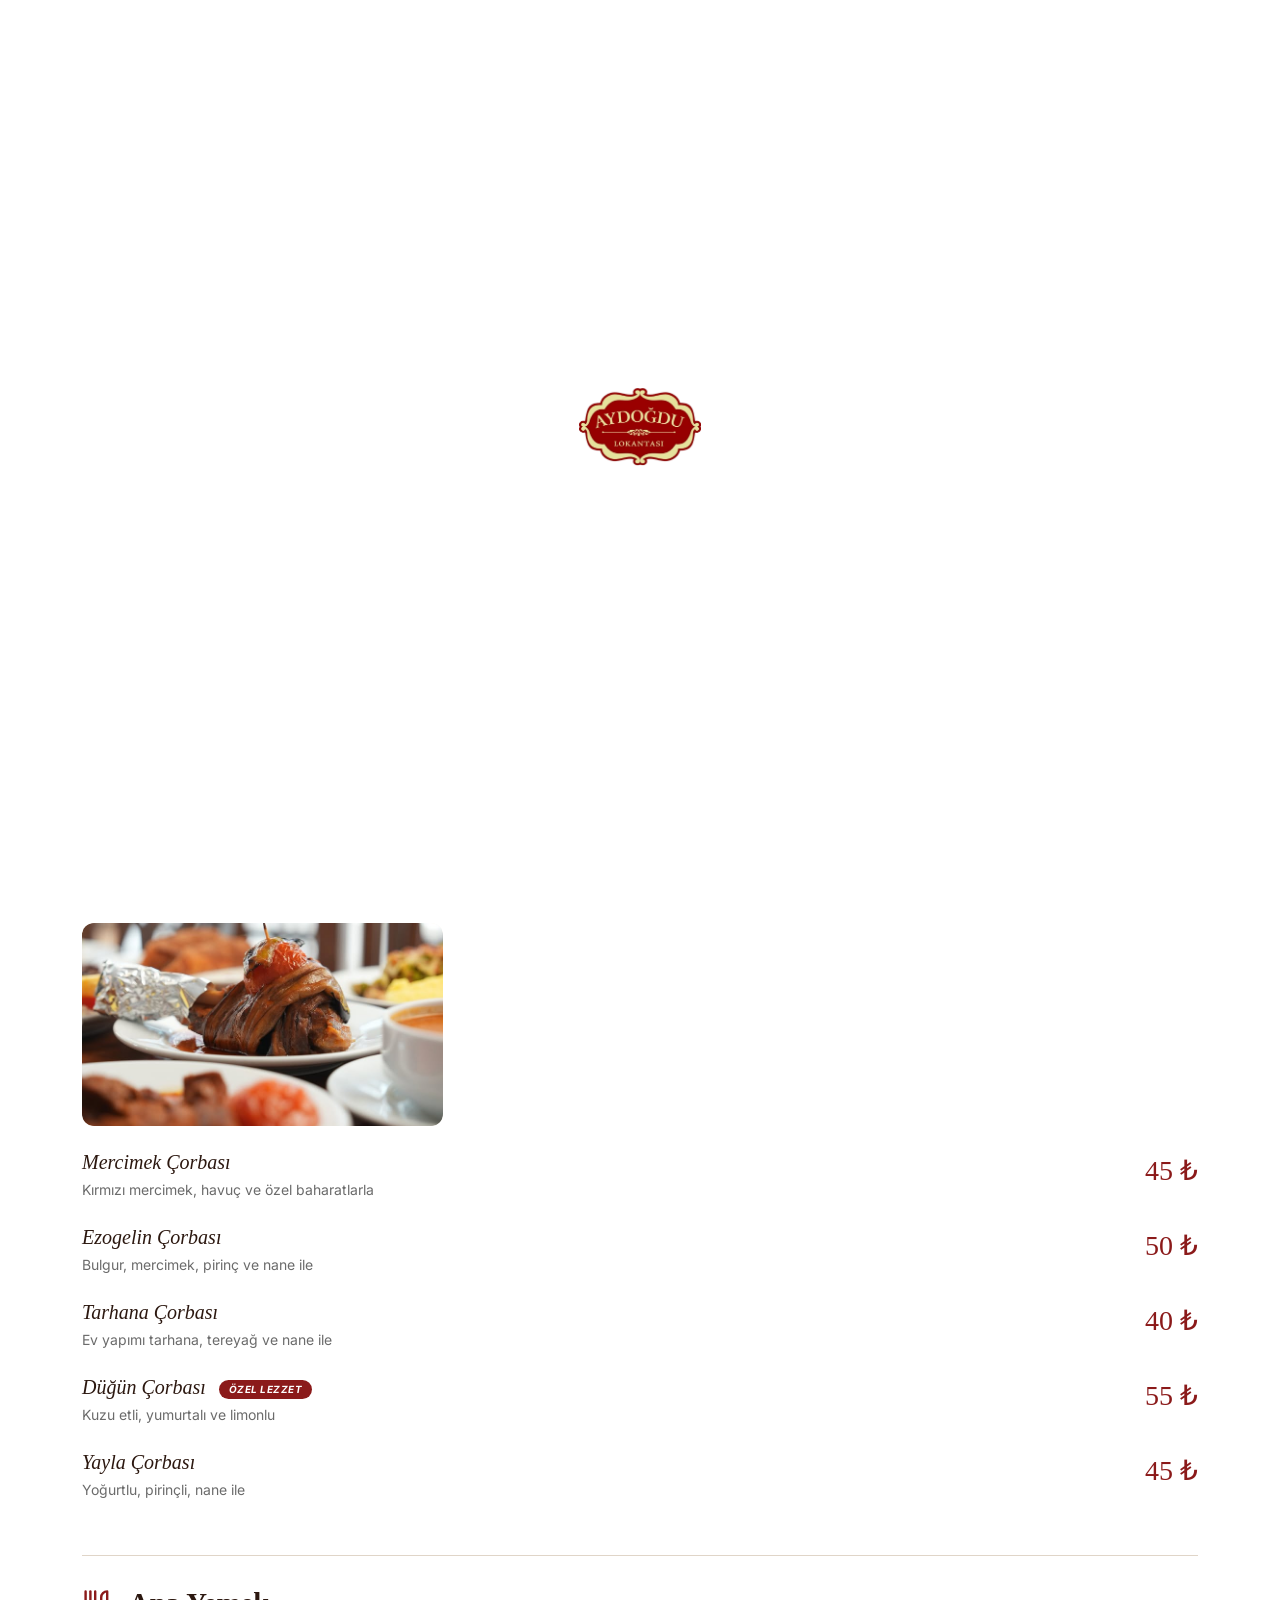
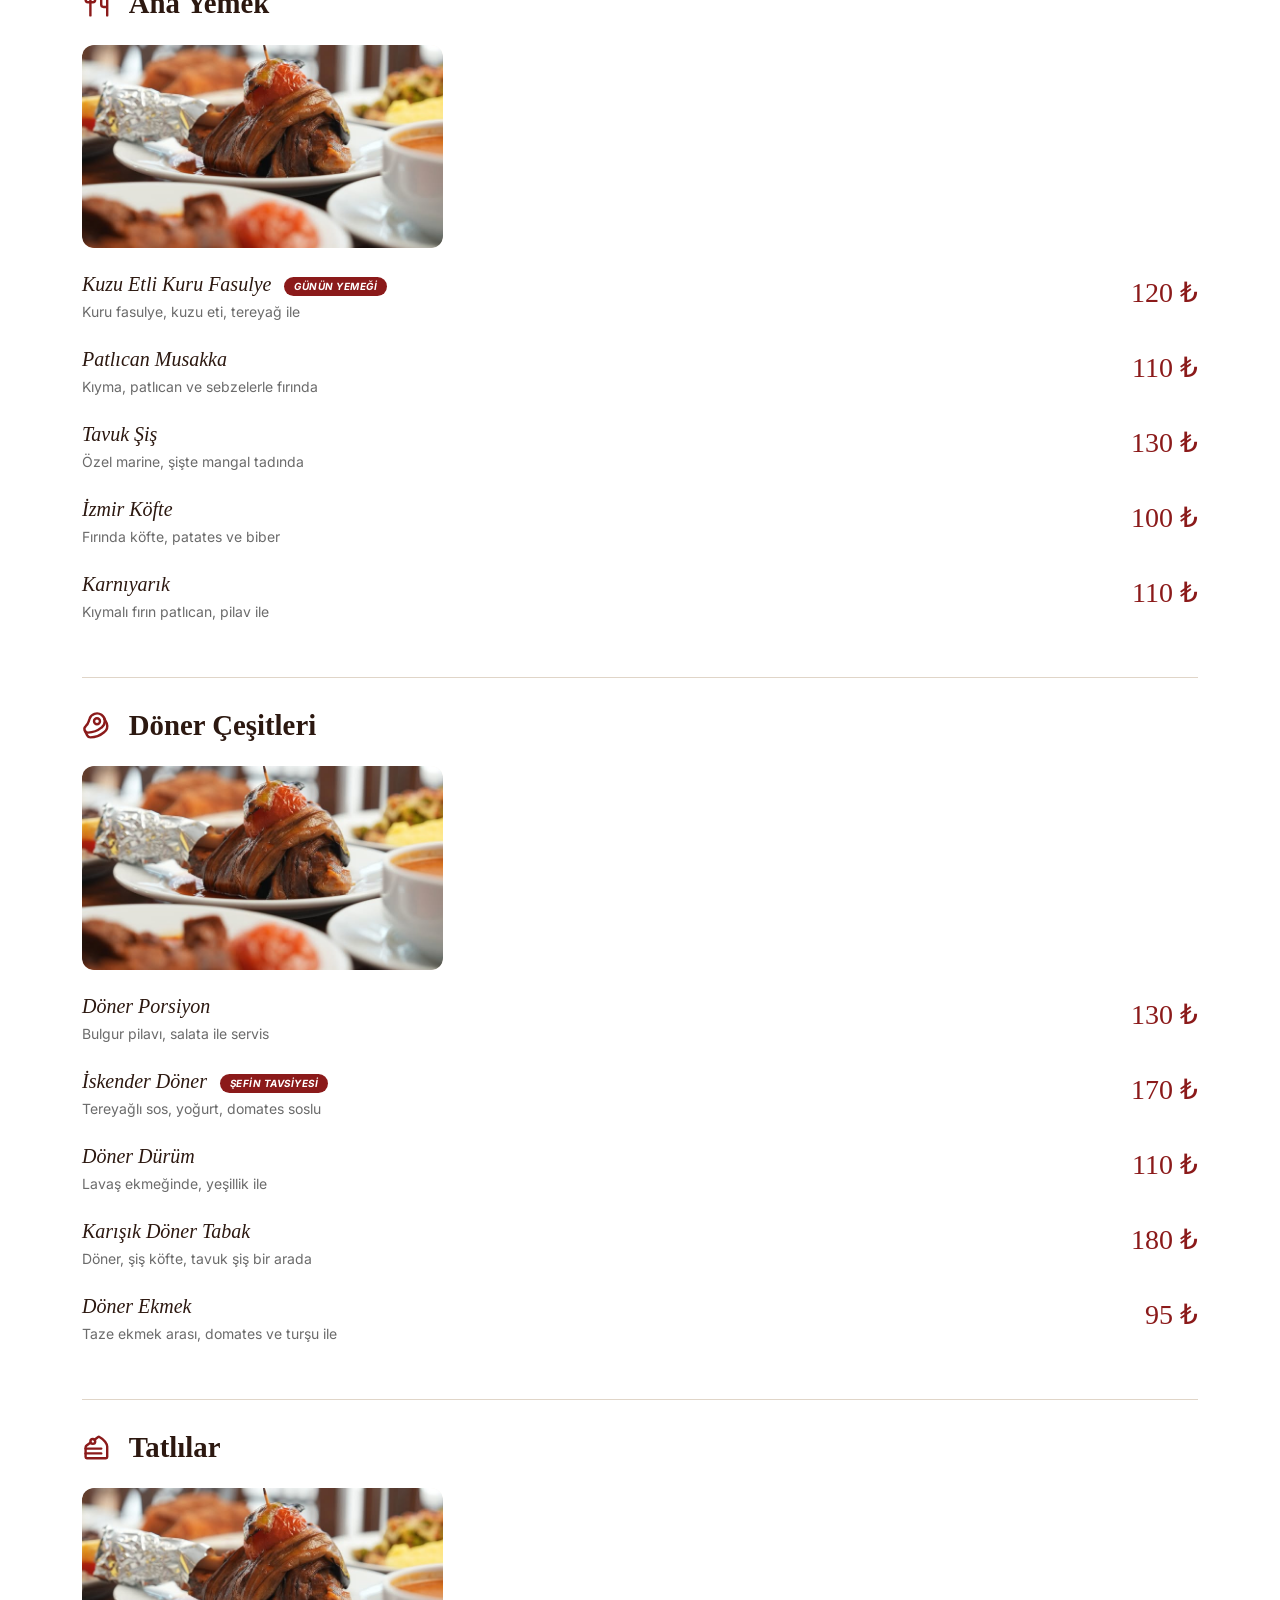
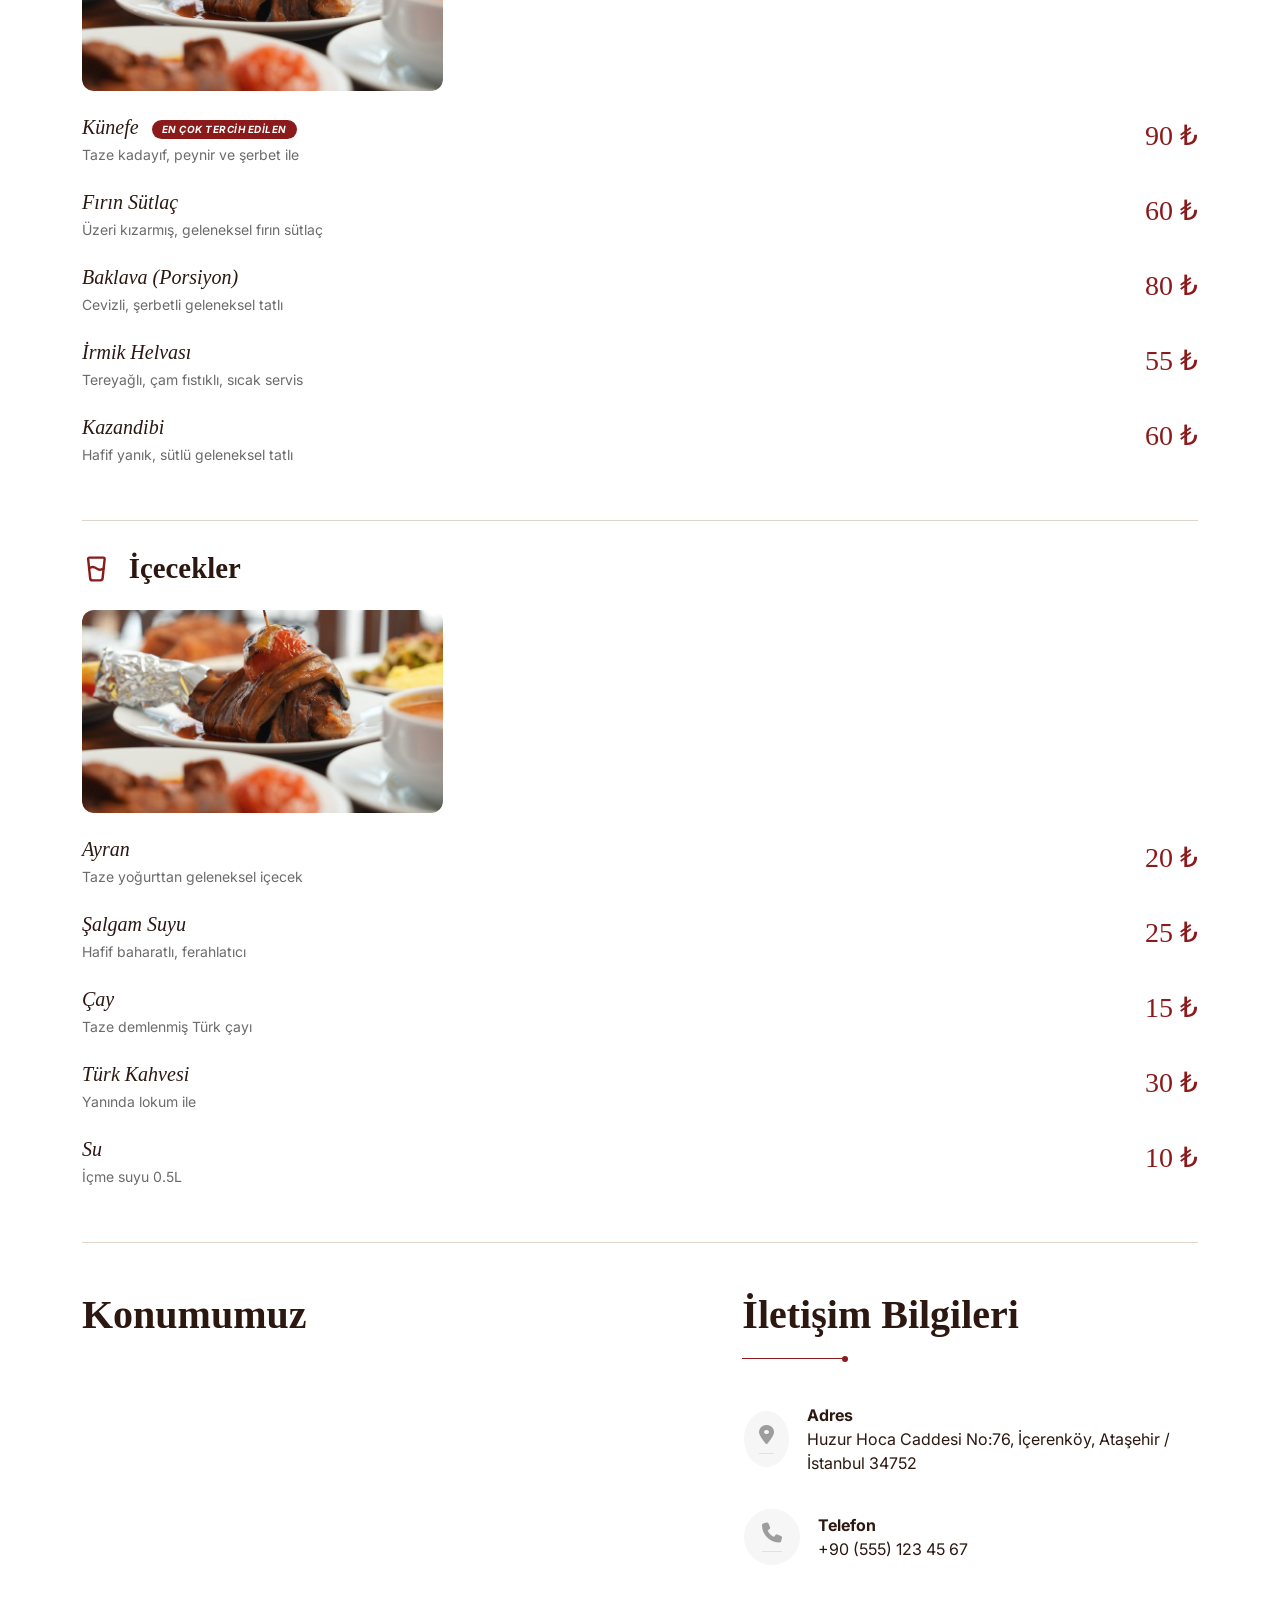
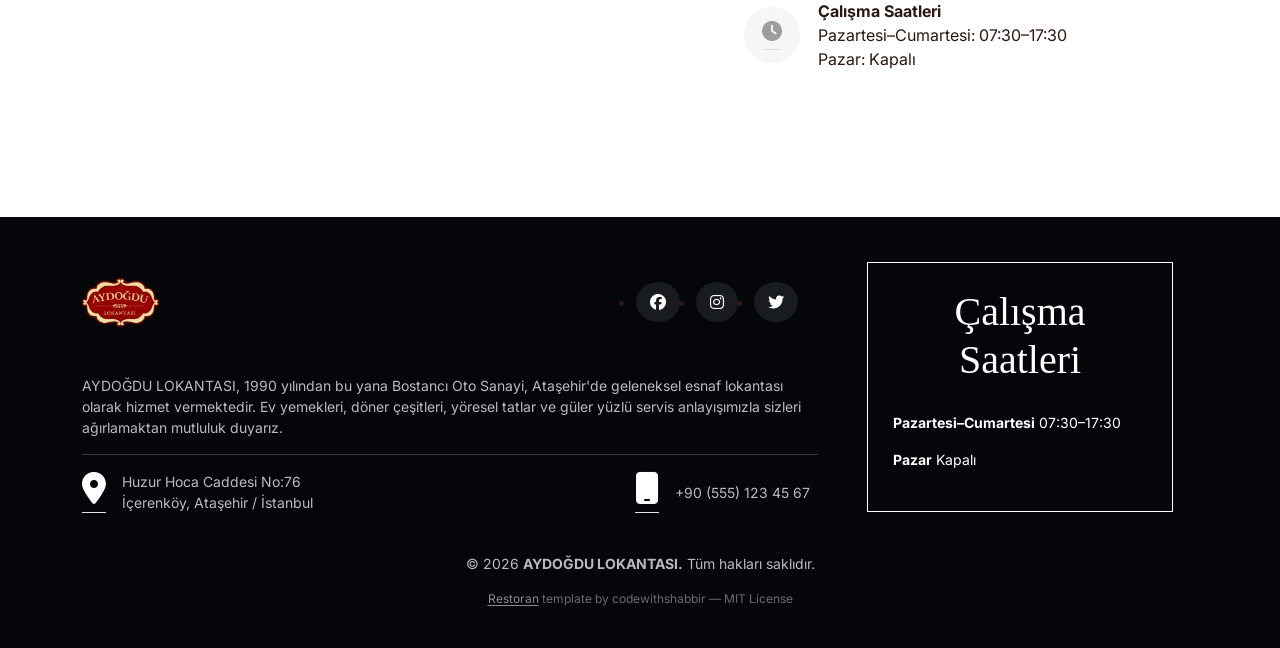
==== commit 46e07e77: "Add favicon" ====
--- a/index.html
+++ b/index.html
@@ -10,6 +10,7 @@
     <meta http-equiv="Cache-Control" content="no-cache, no-store, must-revalidate">
     <meta http-equiv="Pragma" content="no-cache">
     <meta http-equiv="Expires" content="0">
+    <link rel="icon" type="image/png" href="./assets/images/logo.png">
     <title>AYDOĞDU LOKANTASI | Geleneksel Esnaf Lokantası</title>
     <meta name="description" content="AYDOĞDU LOKANTASI - Bostancı Oto Sanayi, Ataşehir'de geleneksel esnaf lokantası. Çorba, ana yemek, döner ve tatlı çeşitleri.">
     <link rel="stylesheet" href="https://cdnjs.cloudflare.com/ajax/libs/font-awesome/6.6.0/css/all.min.css"
